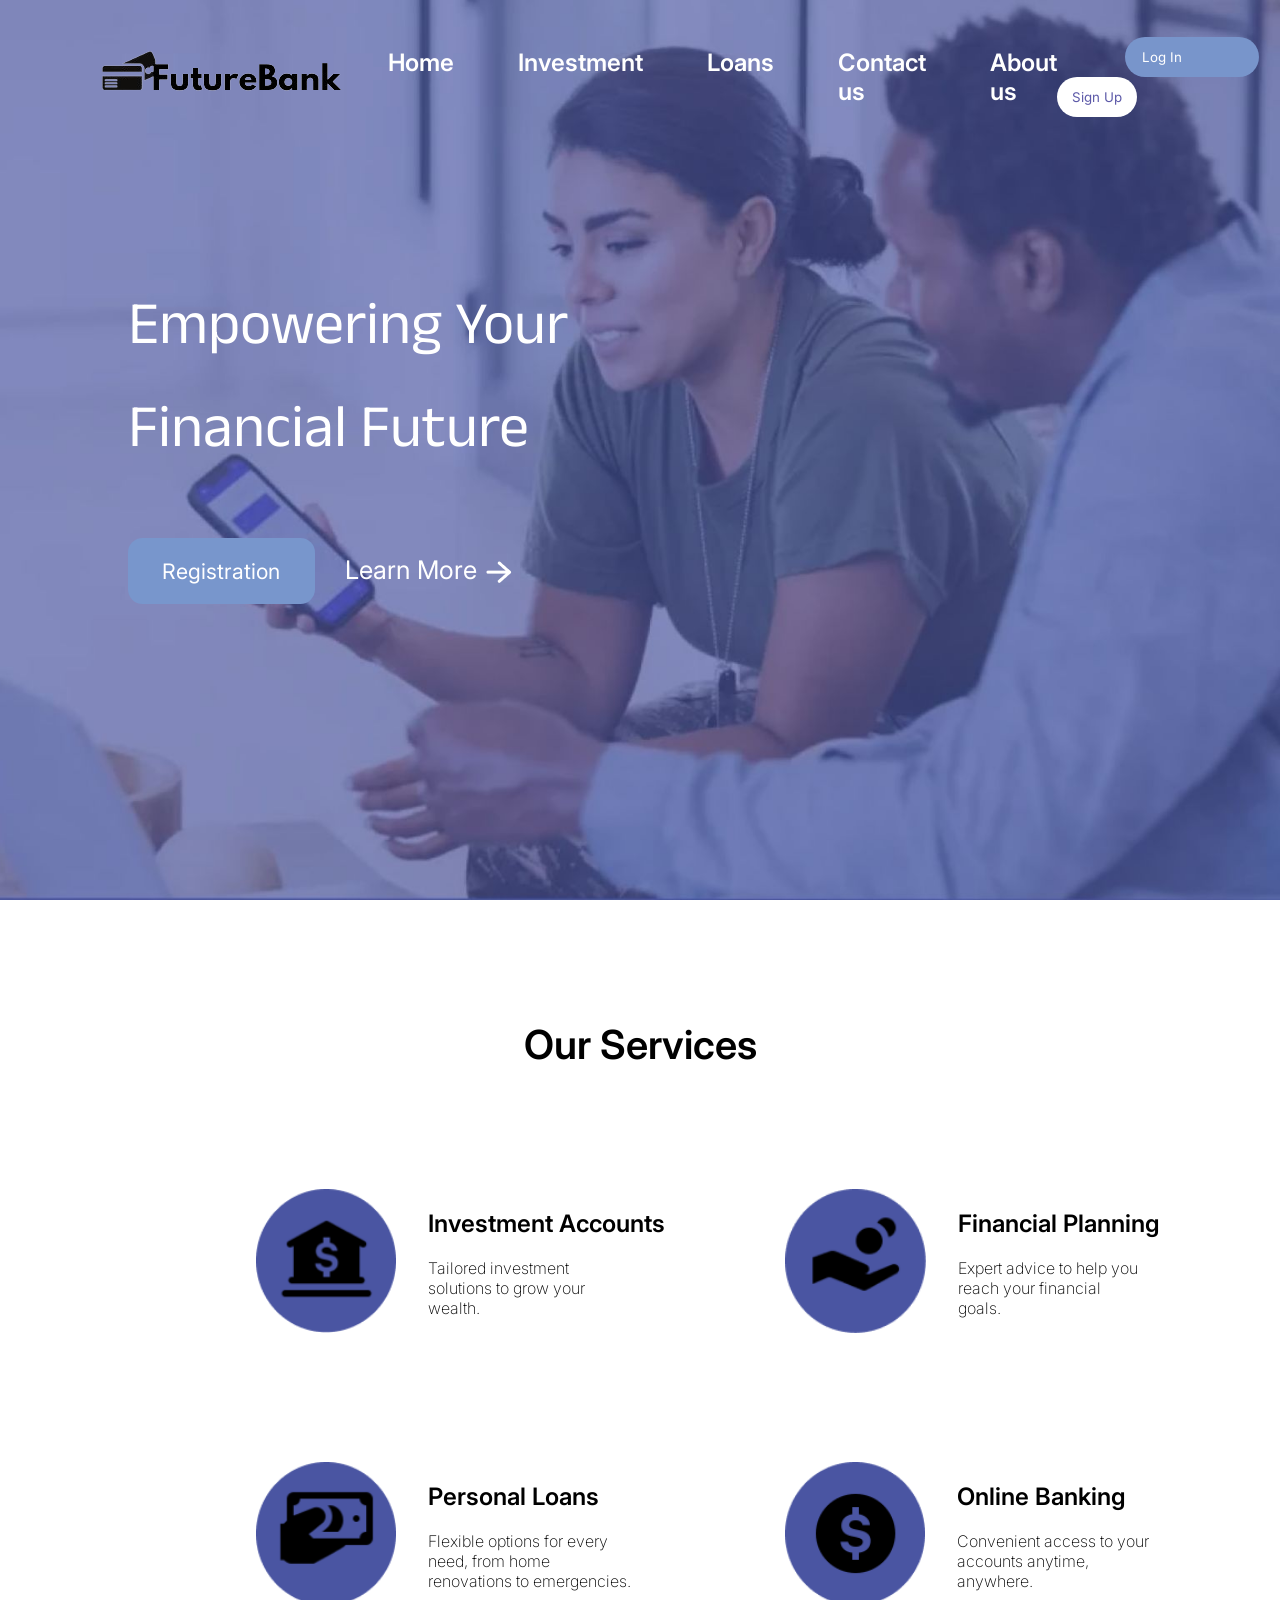
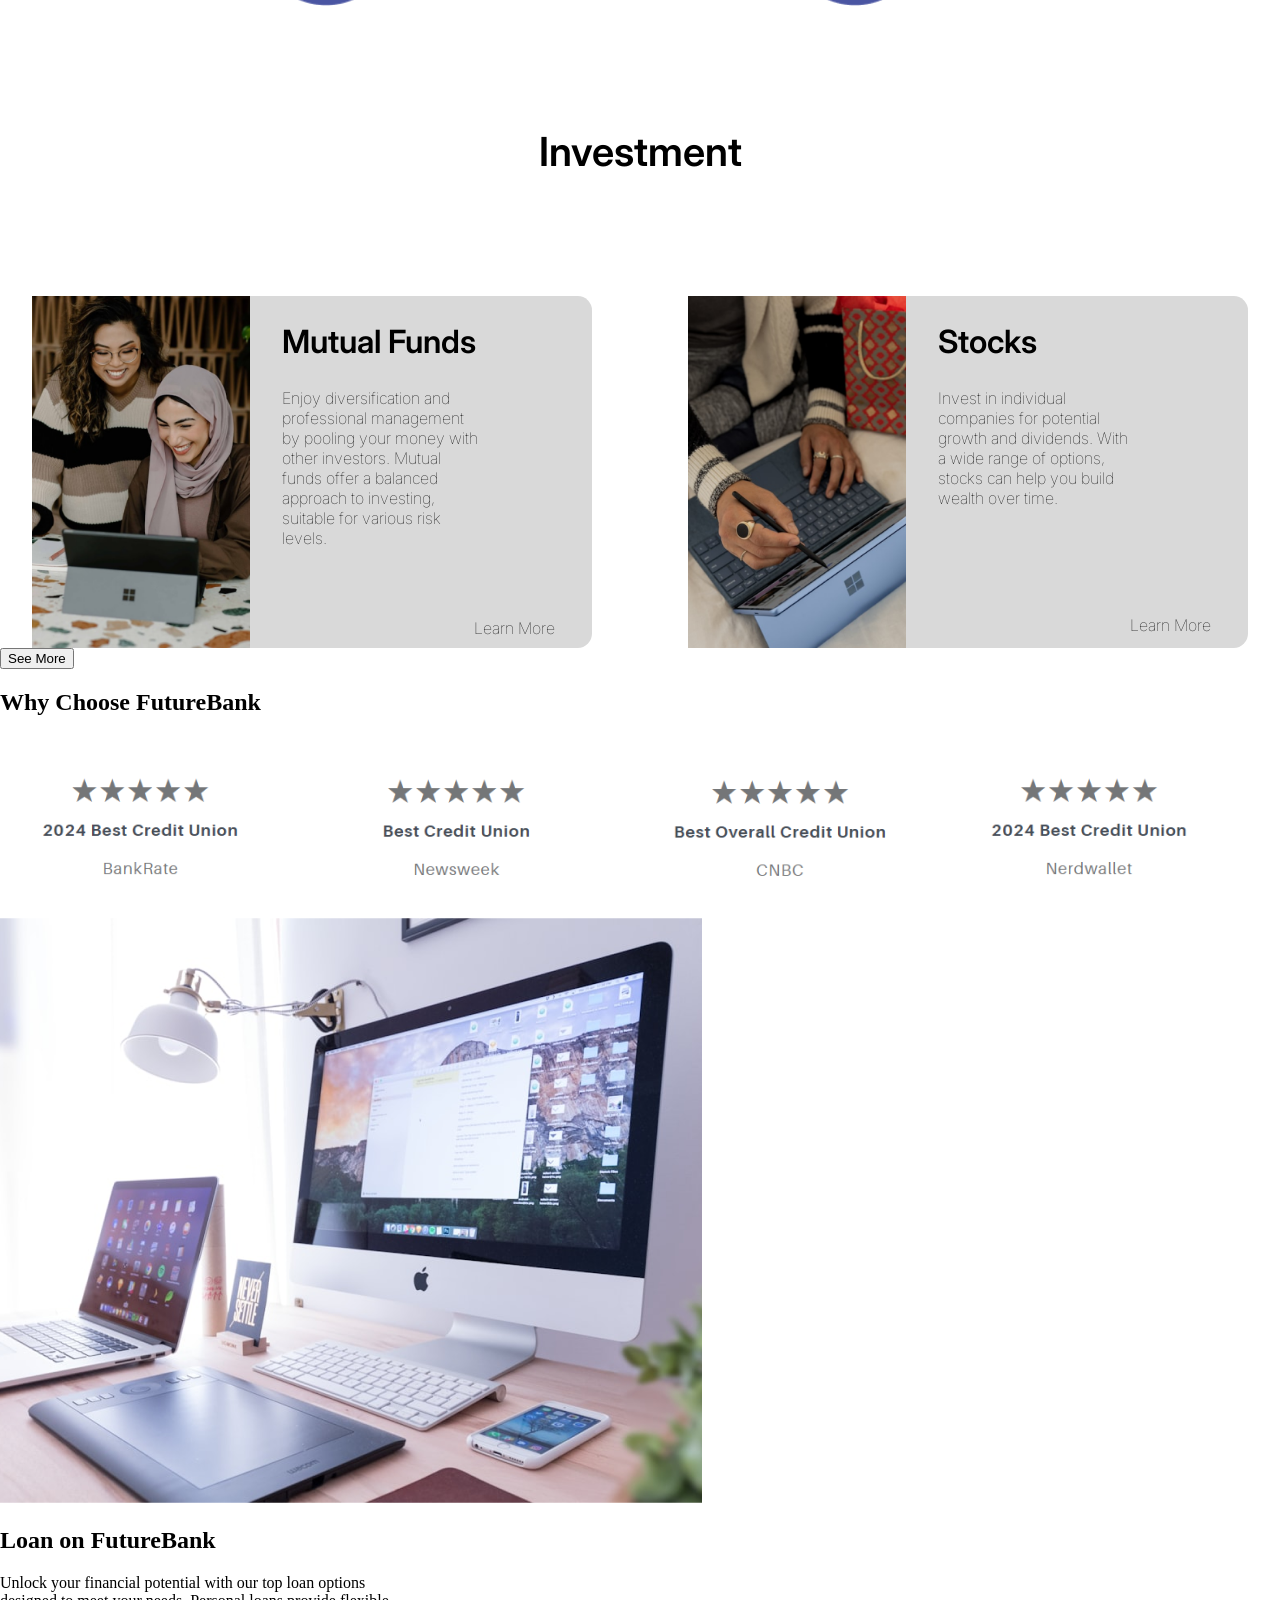
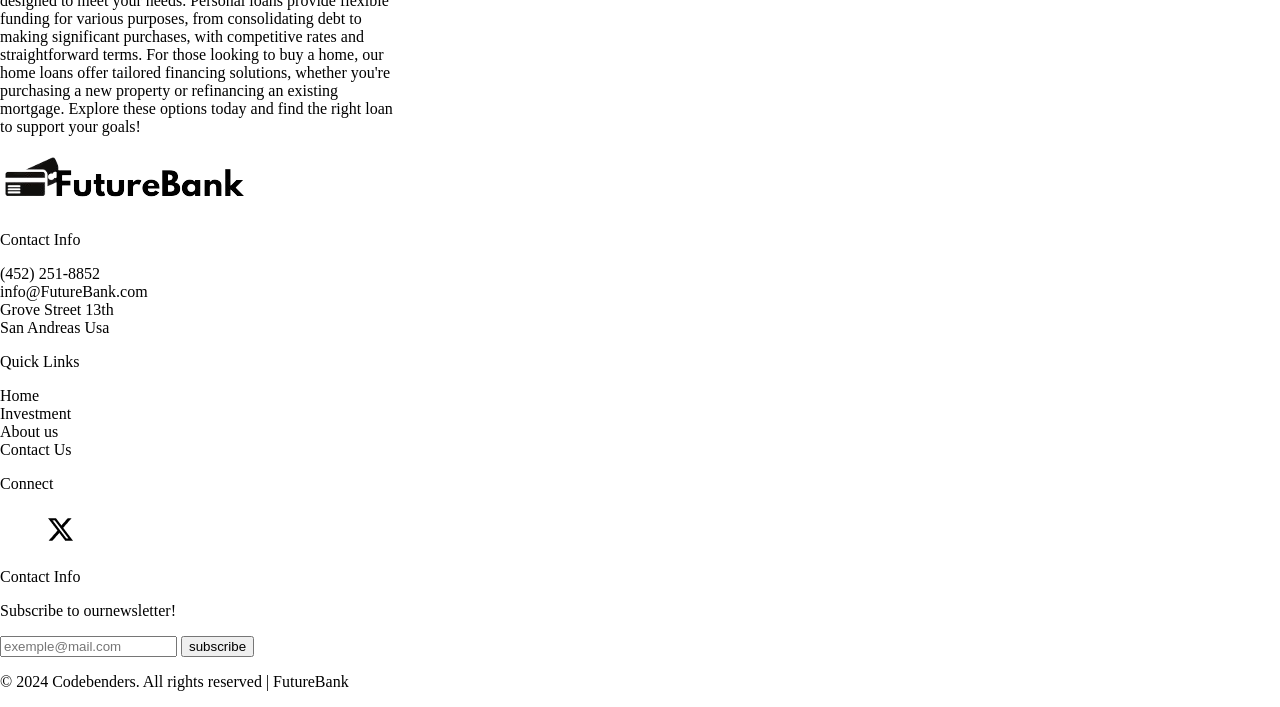
==== index.html @ a4a02dbc "upgradeContactus" ====
<!DOCTYPE html>
<html lang="en">
<head>
    <meta charset="UTF-8">
    <meta name="viewport" content="width=device-width, initial-scale=1.0">
    <!-- CSS UNIVERSAL -->
    <link rel="stylesheet" href="../css/style.css">
    <!-- CSS FOR THIS PAGE -->
    <link rel="stylesheet" href="../css/home.css">
    <title>FutureBank | Home</title>
</head>
<body>
    <div class="back">
    <header>
            <a href=""><img src="../HomeImg/logo1.png" alt="LOGO"></a>
        

            <ul>
                <li><a href="../index.html">Home</a></li>
                <li><a href="">Investment</a></li>
                <li><a href="">Loans</a></li>
                <li><a href="../html/contact.html">Contact us</a></li>
                <li><a href="">About us</a></li>
            </ul>
            <div class="logsign">
            <button><a href="../html/login.html">Log In</a></button>
            <button><a href="../html/registration.html">Sign Up</a></button>
            </div>

    </header>



    <section class="First-Home-elements">

        <h2>Empowering Your <br>Financial Future</h2>

        <div class="Home-inputs">
            <button><a href="../html/registration.html">Registration</a></button>
            <a href="">Learn More<img src="../HomeImg/Vector.png" alt="Flesh"></a>
        </div>

    </section>
    </div>

    <!-- ourservices -->

    <section class="ourservices">

        <h2>Our Services</h2>

        <div class="box-container">

            <!-- item1 -->

            <div class="box">
                <img src="../HomeImg/topservicesback1.png" alt="">
                <span>
                    <h2>Investment Accounts</h2>
                    <p>Tailored investment <br> solutions to grow your <br> wealth.</p>
            </div>

            
            <!-- item2 -->

            <div class="box">
                <img src="../HomeImg/topservicesback2.png" alt="">
                <span>
                    <h2>Financial Planning</h2>
                    <p>Expert advice to help you <br> reach your financial <br> goals.</p>
                </span>
            </div>

            
            <!-- item3 -->

            <div class="box">
                <img src="../HomeImg/topservicesback3.png" alt="">
                <span>
                    <h2>Personal Loans</h2>
                    <p>Flexible options for every <br> need, from home <br> renovations to emergencies.</p>
                </span>
            </div>

            
            <!-- item4 -->

            <div class="box">
                <img src="../HomeImg/topservicesback4.png" alt="">
                <span>
                <h2>Online Banking</h2>
                <p>Convenient access to your <br> accounts anytime, <br> anywhere.</p>
                </span>
            </div>

        </div>
    </section>

    <section class="investment-section">
        
        <h2>Investment</h2>

        <div class="inv-container">
        
            <!-- card1 -->

            <div class="inv">

                <img src="../HomeImg/inv1.png">
                
                <span>
                    <h2>Mutual Funds</h2>
                    <p>Enjoy diversification and <br>professional management <br>by pooling your money with <br>other investors. Mutual <br>funds offer a balanced <br>approach to investing, <br>suitable for various risk <br>levels.</p>
                    <a id="LearnMore1" href="#">Learn More</a>
                </span>
                
            </div>


            <!-- card2 -->
             
            <div class="inv">

                <img src="../HomeImg/inv2.png">
                
                <span>
                    <h2>Stocks</h2>
                    <p>Invest in individual <br>companies for potential <br> growth and dividends. With <br>a wide range of options, <br>stocks can help you build <br>wealth over time.</p>
                    <a id="LearnMore2" href="#">Learn More</a>
                </span>

            </div>


        </div>
        <input type="button" value="See More">
    </section>

    <section class="ChooseFutureBank">
        
        <h2>Why Choose FutureBank</h2>

        <div class="Chcontainer">

            <img src="/HomeImg/container.png" alt="Bankreviews">
        </div>

    </section>
    
    <!-- loanhome -->

    <section class="LoanHome">
        <div class="loadcontainer">
        <img src="../HomeImg/loanpage.png" alt="Computer">

        <div class="loanpagetext">
            <h2>Loan on FutureBank</h2>
            <p>Unlock your financial potential with our top loan options <br>designed to meet your needs. Personal loans provide flexible <br>funding for various purposes, from consolidating debt to <br>making significant purchases, with competitive rates and <br>straightforward terms. For those looking to buy a home, our <br>home loans offer tailored financing solutions, whether you're <br>purchasing a new property or refinancing an existing <br>mortgage. Explore these options today and find the right loan <br>to support your goals!</p>
        </div>

        </div>
    </section>






    <!-- footer -->

    <footer>
        <img src="../images/loanImages/logo.png" alt="" class="logo">
         <div class="containerfooter">
           <div class="celulle">
             <p class="grandTitreFooter">
               Contact Info
             </p>
             <p class="elementsFooter">
               (452) 251-8852<br>
               info@FutureBank.com<br>
               Grove Street 13th<br>
               San Andreas Usa<br>
             </p>
           </div>
     
           <div class="celulle">
             <p class="grandTitreFooter">
               Quick Links
             </p>
             <p class="elementsFooter">
               Home<br>
               Investment<br>
               About us<br>
              Contact Us<br>
             </p>
           </div>
     
           <div class="celulle">
             <p id="Connact" class="grandTitreFooter">
              Connect
             </p>
        
             <div class="imagelink">
               <img src="../HomeImg/linkedin.png" alt="linkedin">
               <img src="../HomeImg/x.png" alt="linkedin">
               <img src="../HomeImg/instagram.png" alt="linkedin">
               <img src="../HomeImg/facebook.png" alt="linkedin">
             </div>
           </div>
     
           <div class="celulle">
             <p class="grandTitreFooter">
               Contact Info
             </p>
             <p class="elementsFooter">
               Subscribe to ournewsletter!
             </p>
             <input class="inputFooter" type="email" placeholder="exemple@mail.com">
             <button class="button btefooter">subscribe</button>
           </div>

           
         </div>
         <p id="copyright">© 2024 Codebenders. All rights reserved | FutureBank</p>
       </footer>




</body>
</html>
---- css/style.css ----
/* Universal CSS Applied on all Pages... */

/* ------- DO NOT CHANGE!! -------- */




* {




}


body {

}
---- css/home.css ----
@import url('https://fonts.googleapis.com/css2?family=Inter:ital,opsz,wght@0,14..32,600;1,14..32,600&display=swap');
@import url('https://fonts.googleapis.com/css2?family=Anek+Devanagari&display=swap');


/* Home Page CSS */


/* header */
body{
    margin: 0;
}

header{
    display: flex;
    align-items: center;
    justify-content: space-between;
    padding: 2em 5em;
}
header ul {
    display: flex;
    gap: 4em;
}
header ul li a{
    text-decoration: none;
    font-family: "Inter", sans-serif;
    font-weight: 600;
    color: black;
    font-size: 1.5em;
    color: white;
}
header ul li{
    list-style-type: none;
}   
header > a{
    padding-left: .9em;
}

.logsign button{
    height: 3em;
    width: 5em;
    border-radius: 30em;
    border: none;
    outline: none;
    font-family: "inter" , sans-serif;
    font-weight: 400;
}

.logsign button a{
    text-decoration: none;
    color:white ;
}

.logsign button:last-child a{
    color: #5C59A8;
}

.logsign button:first-child{
    width: 10em;
    position: relative;
    left: 5.1em;
    padding-right: 5em;
    background-color: #7895CB;
    transition: ease .4s;
    color: white;
    cursor: pointer;
}
.logsign button:first-child:hover{
    background-color: #402E7A;
}
.logsign button:last-child{
    background-color: white;
    position: relative;
    width: 6em;
    color: #5C59A8;
    transition: ease .4s;
    cursor: pointer;
}
.logsign button:last-child:hover{
    background-color: #c0bfbf;
}


/* HomeSection */

.First-Home-elements{
    margin: 8em;
}
.First-Home-elements > h2 {
    font-family: "Anek Devanagari", sans-serif;
    font-optical-sizing: auto;
    font-weight: 400;
    font-size: 60px;
    color: white;
}
.Home-inputs{
    
}
.Home-inputs button{
    width: 14em;
    height: 5em;
    border-radius: 1.1em;
    margin-right: 2em;
    border: none;
    outline: none;
    background-color: #7896cc;
    color: white;
    transition: ease .4s;
}
.Home-inputs button:hover{
    background-color:#402E7A ;
}
.Home-inputs :last-child{
    text-decoration: none;
    color: white;
    font-family: "Inter", sans-serif;
    font-weight: 400;
    font-size: 1.6em;
    cursor: pointer;
}
.Home-inputs button p {
    position: relative;
    bottom : .1em;
    font-family: "Inter", sans-serif;
    font-weight: 400;
}
.Home-inputs :last-child img{
    position: relative;
    left: .2em;
    top: .1em;
}
.back{
    background-image: url(/HomeImg/background2.jpg);
    background-position: center;
    background-size: cover;
    background-repeat: no-repeat;
    height: 100vh;
    width: 100%;
}



/* ourservices */




.ourservices > h2{
    text-align: center;
    margin: 3em 0;
    font-family: "Inter", sans-serif;
    font-weight: 600;
    font-size: 2.5em;
}

.box{
    display: flex;
    gap: 2em;
}
.box :last-child h2{
    font-family: "Inter", sans-serif;
    font-weight: 600;
}
.box :last-child p{
    font-family: "Inter", sans-serif;
    font-weight: 200;
}

.box img{
    height: 9em;
    width: auto;
}

.box-container{
    margin: 0 0 0 16em;
    display: grid;
    grid-template-columns: auto auto;
    row-gap: 8em;
}


/* investment Styles */



.investment-section > h2{
    text-align: center;
    margin: 3em 0;
    font-family: "Inter", sans-serif;
    font-weight: 600;
    font-size: 2.5em;
}
.inv-container{
    display: grid;
    grid-template-columns:  auto auto;
    justify-content: center;
    gap: 6em;
}
.inv-container img{
    height: 22em;
}
.inv{
    height: 22em;
    background-color: #D9D9D9;
    width: 35em;
    display: flex;
    gap: 2em;
    border-radius: .9em;
}
.inv span h2{
    font-family: "Inter", sans-serif;
    font-weight: 600;
    font-size: 2em;
}
.inv span p {
    font-family: "Inter", sans-serif;
    font-weight: 25;
}

#LearnMore1{
    font-family: "Inter", sans-serif;
    font-weight: 25;
    position: relative;
    left: 12em;
    top: 3.4em;
    color: black;
    text-decoration: none;
}
#LearnMore1:hover{
    text-decoration:underline;
}
#LearnMore2{
    font-family: "Inter", sans-serif;
    font-weight: 25;
    position: relative;
    left: 12em;
    top: 5.7em;
    color: black;
    text-decoration: none;
}
#LearnMore2:hover{
    text-decoration:underline;
}















































/* 
@media (max-width: 600px) {
    .back {
        width: 250%;
    }
    
    .box-container{
        display: grid;
        grid-template-columns: auto;
    }

    .box img{
        padding: ;
        width: 12em;
        height: 12em;
    }
    .ourservices > h2{
        padding-left: 10em;
        font-weight: 800;
        
    }
    .box span h2{
        font-size: xxx-large;
    }
    .box span p{
        font-size: xx-large;
    }

} */

/* @media (max-width: 768px) { 
    header {
        background-color: #fff; 
        box-shadow: none; 
    }

    .navbar {
        display: none; 
    }

    .navbar.open {
        display: block; 
        position: absolute; 
        top: 60px; 
        left: 0;
        width: 100%;
        background-color: #fff; 
    }

    #menu-icon {
        font-size: 30px; 
        cursor: pointer; 
    }

    header.sticky {
        position: fixed;
        top: 0;
        width: 100%;
        z-index: 1000; 
    }
} */
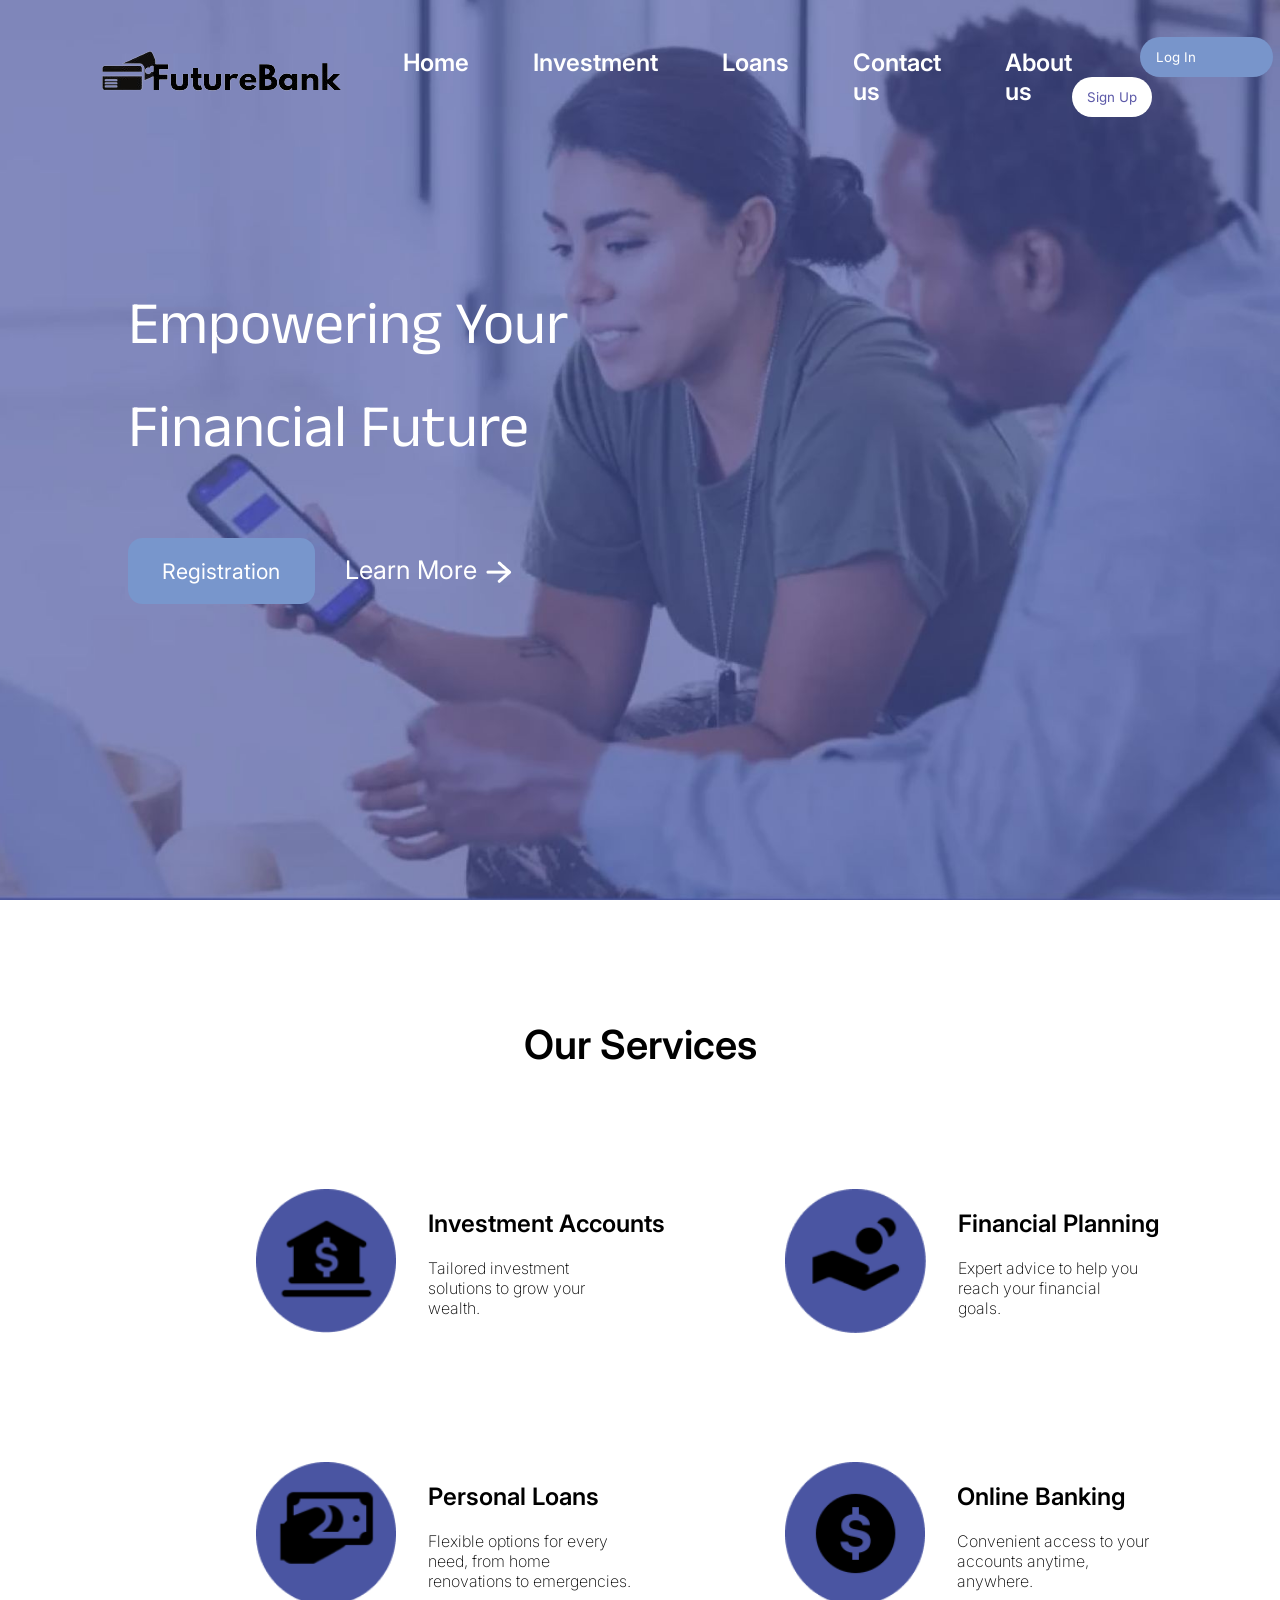
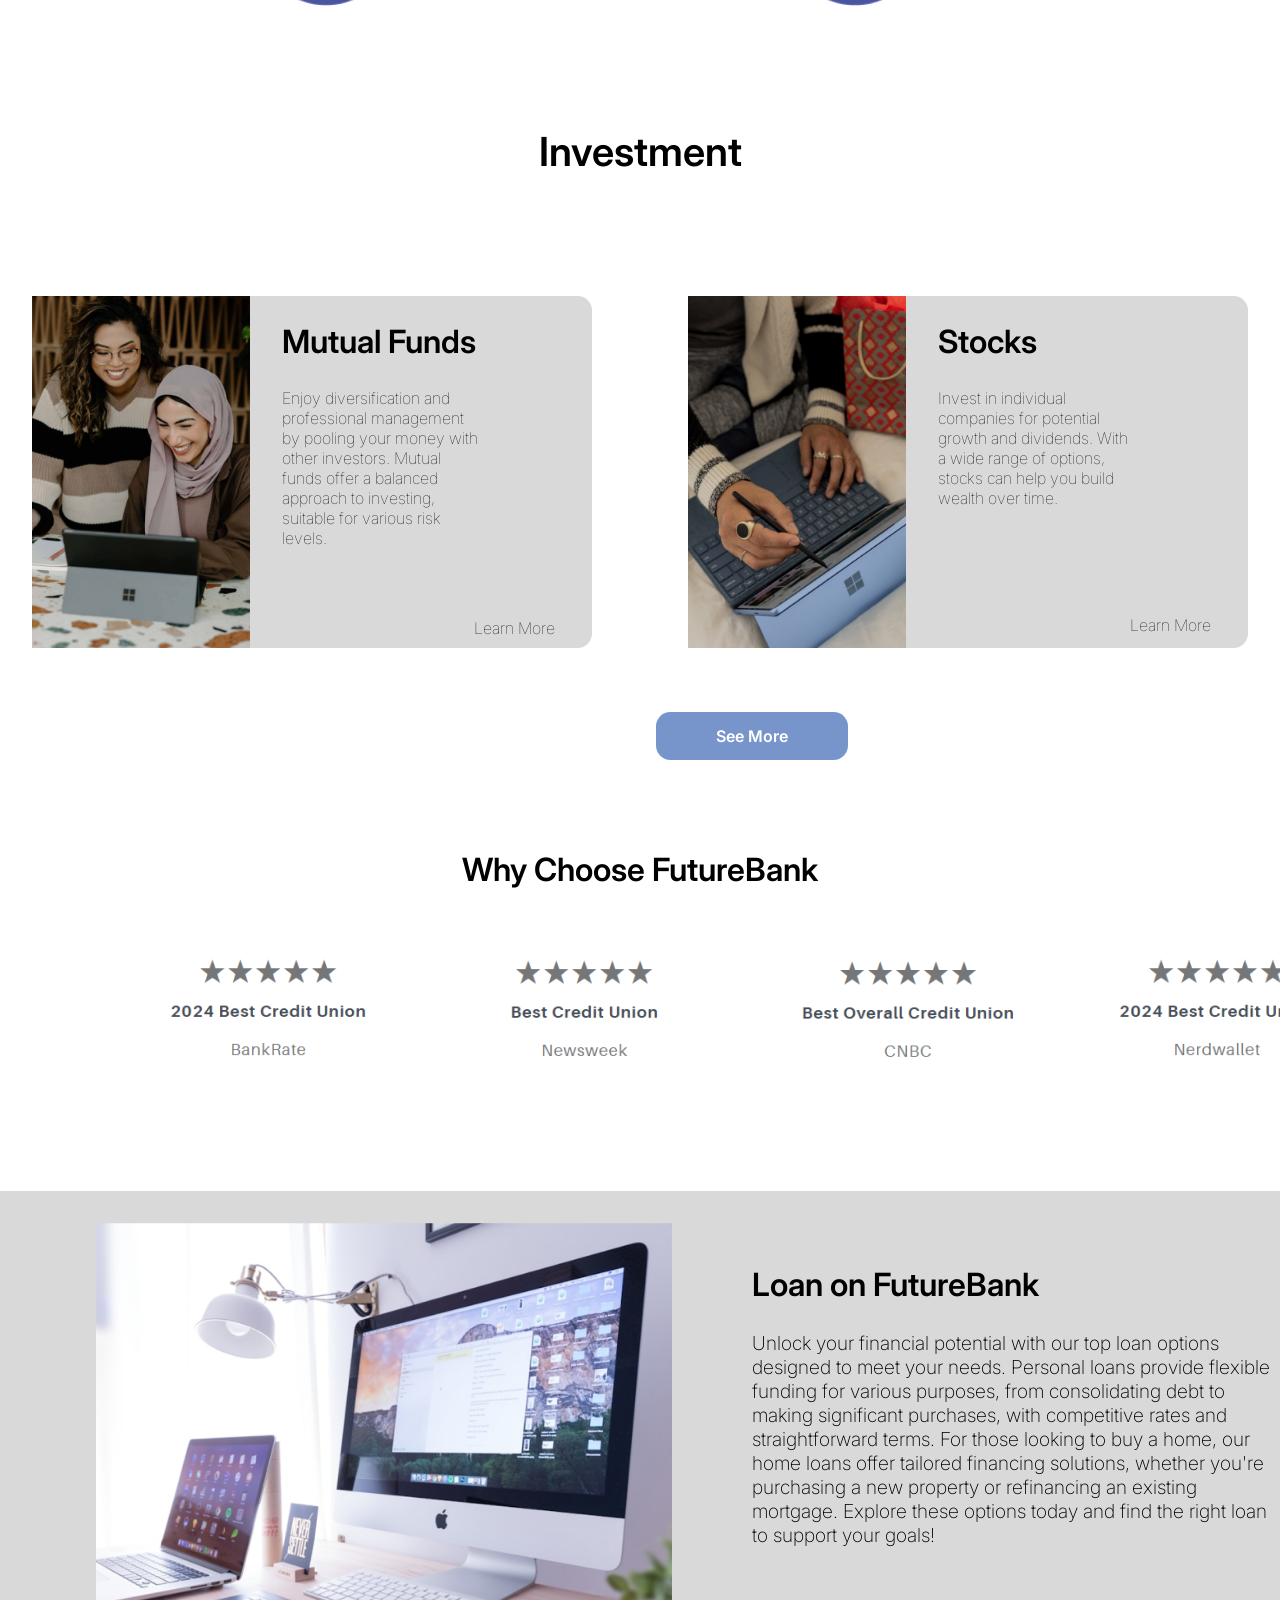
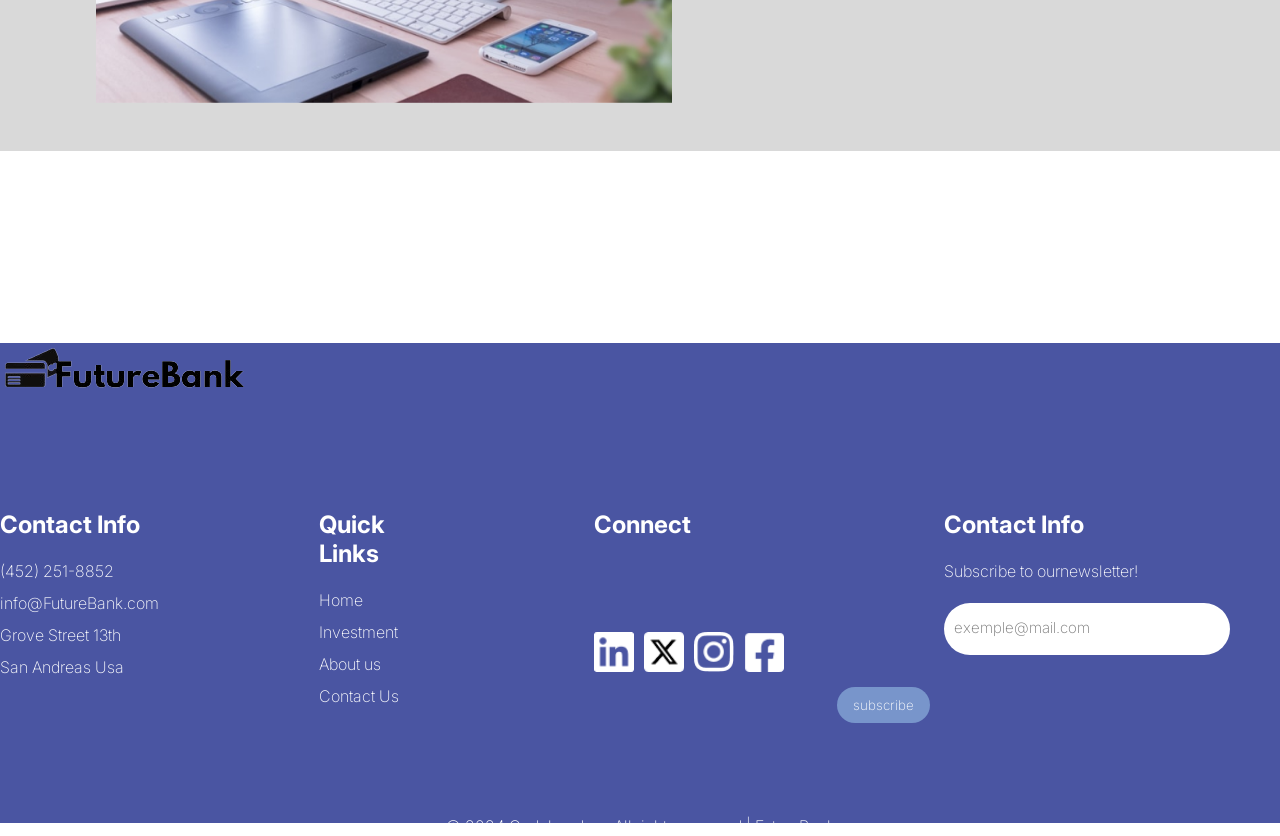
==== commit f816ad09: "AddBurgerMenuForMobileViewPort" ====
--- a/index.html
+++ b/index.html
@@ -1,6 +1,7 @@
 <!DOCTYPE html>
 <html lang="en">
 <head>
+    <link rel="stylesheet" href="https://cdnjs.cloudflare.com/ajax/libs/font-awesome/4.7.0/css/font-awesome.min.css">
     <meta charset="UTF-8">
     <meta name="viewport" content="width=device-width, initial-scale=1.0">
     <!-- CSS UNIVERSAL -->
@@ -11,12 +12,39 @@
 </head>
 <body>
     <div class="back">
+
+      <div class="elementmobile">
+        <img class="logomobile" src="../images/loanImages/logomobile.png" alt="">
+        <div id="mySidenav" class="sidenav">
+          <a id="closeBtn" href="#" class="close">×</a>
+          <ul>
+            <li><a style="margin-top: 60px;" href="">Home</a></li>
+            <li><a href="">Investment</a></li>
+            <li><a href="">Loaning</a></li>
+            <li><a href="">Contact us</a></li>
+            <li><a href="">About us</a></li>
+            <li><a href="">Log in</a></li>
+            <li><a href="">Sign Up</a></li>
+          </ul>
+        </div>
+    
+        <a href="#" id="openBtn">
+          <span class="burger-icon">
+            <span></span>
+            <span></span>
+            <span></span>
+          </span>
+        </a>
+      </div>
+    
     <header>
             <a href=""><img src="../HomeImg/logo1.png" alt="LOGO"></a>
-        
+            <a href=""><img id="mobilelogo" src="../HomeImg/FutureBank-mobile.png" alt=""></a>
+
+            
 
             <ul>
-                <li><a href="../index.html">Home</a></li>
+                <li><a href="">Home</a></li>
                 <li><a href="">Investment</a></li>
                 <li><a href="">Loans</a></li>
                 <li><a href="../html/contact.html">Contact us</a></li>
@@ -34,7 +62,7 @@
     <section class="First-Home-elements">
 
         <h2>Empowering Your <br>Financial Future</h2>
-
+        <h2 id="hometext">Empowering <br>Your Financial <br> Future</h2>
         <div class="Home-inputs">
             <button><a href="../html/registration.html">Registration</a></button>
             <a href="">Learn More<img src="../HomeImg/Vector.png" alt="Flesh"></a>
@@ -226,6 +254,26 @@
 
 
 
+       <script>
+        var sidenav = document.getElementById("mySidenav");
+    var openBtn = document.getElementById("openBtn");
+    var closeBtn = document.getElementById("closeBtn");
+    
+    openBtn.onclick = openNav;
+    closeBtn.onclick = closeNav;
+    
+    
+    function openNav() {
+      sidenav.classList.add("active");
+    }
+    
+    
+    function closeNav() {
+      sidenav.classList.remove("active");
+    }
+    
+        </script>
+
 
 </body>
 </html>
--- a/css/home.css
+++ b/css/home.css
@@ -13,7 +13,6 @@
 header{
     display: flex;
     align-items: center;
-    justify-content: space-between;
     padding: 2em 5em;
 }
 header ul {
@@ -78,6 +77,92 @@
 .logsign button:last-child:hover{
     background-color: #c0bfbf;
 }
+
+#menuToggle {
+   
+    z-index: 1;
+    -webkit-user-select: none;
+    user-select: none;
+  }
+  #menuToggle a
+  {
+    text-decoration: none;
+    color: #232323;
+    
+    transition: color 0.3s ease;
+  }
+  
+  
+  #menuToggle span:first-child {
+    transform-origin: 0% 0%;
+  }
+  
+  #menuToggle span:nth-last-child(2) {
+    transform-origin: 0% 100%;
+  }
+  
+  #menuToggle input {
+    position: absolute;
+    cursor: pointer;
+    opacity: 0;
+    width: 40px;
+  
+    z-index: 2; /* in order to place the checkbox over the hamburguer */
+    -webkit-touch-callout: none;
+  }
+  
+  #menuToggle span {
+    display: block; /* to ensure that each span element occupies its own line. */
+    width: 33px;
+    height: 4px;
+    margin-bottom: 5px; /* create some spacing between the span elements. */
+    position: relative; /* allow for positioning changes in relation to the parent div.*/
+    background: #cdcdcd;
+    border-radius: 3px;
+    z-index: 1; /* ensure that the span element is under the checkbox */
+    transition: transform 0.5s cubic-bezier(0.77, 0.2, 0.05, 1),
+      background 0.5s cubic-bezier(0.77, 0.2, 0.05, 1), opacity 0.55s ease;
+    transform-origin: 4px 0px; /* set to 4px 0px to specify the center of rotation for the transform property above. */
+  }
+  
+  #menuToggle input:checked ~ span {
+    opacity: 1;
+    transform: rotate(45deg) translate(-2px, -1px);
+    background: #232323;
+  }
+  
+  #menuToggle input:checked ~ span:nth-last-child(3) {
+    opacity: 0;
+    transform: rotate(0deg) scale(0.2, 0.2);
+  }
+  
+  #menuToggle input:checked ~ span:nth-last-child(2) {
+    transform: rotate(-45deg) translate(0, -1px);
+  }
+  #menu {
+    position: absolute;
+    left: -300px;
+    top: 80px;
+    width: 200px;
+    margin: -100px 0 0 -50px;
+    padding: 50px;
+    padding-top: 125px;
+    background: pink;
+    list-style-type: none;
+    -webkit-font-smoothing: antialiased;
+  
+    transition: left 0.5s;
+    
+  }
+  
+  #menu li {
+    padding: 10px 0;
+    font-size: 22px;
+  }
+  #menuToggle input:checked ~ ul {
+    left: 40px;
+  }
+  
 
 
 /* HomeSection */
@@ -216,6 +301,15 @@
     font-weight: 25;
 }
 
+#hometext{
+    font-family: "Anek Devanagari", sans-serif;
+    font-optical-sizing: auto;
+    font-weight: 400;
+    font-size: 60px;
+    color: white;
+    display: none;
+}
+
 #LearnMore1{
     font-family: "Inter", sans-serif;
     font-weight: 25;
@@ -241,15 +335,305 @@
     text-decoration:underline;
 }
 
-
-
-
-
-
-
-
-
-
+.investment-section input{
+    margin: 4em 41em;
+    width: 12em;
+    height: 3em;
+    border-radius: .9em;
+    border: none;
+    background-color: #7895CB;
+    color: white;
+    cursor: pointer;
+    transition-duration: .4s;
+}
+.investment-section input[value]{
+    font-family: "Inter", sans-serif;
+    font-weight: 600;
+    font-size: 1em;
+}
+.investment-section input:hover{
+    background-color: #402E7A;
+}
+
+
+/* WhychooseFutureBank */
+
+.Chcontainer{
+    display: grid;
+    grid-template-columns: repeat(4,auto);
+    margin-left: 2em;
+}
+
+.ChooseFutureBank h2{
+    font-family: "Inter", sans-serif;
+    font-weight: 600;
+    font-size: 2em;
+    text-align: center;
+}
+.Chcontainer img{
+    margin: 0 0 6em 6em;
+}
+
+
+/* loadsection */
+
+.loadcontainer{
+    display: flex;
+    padding-left: 6em;
+    background-color: #D9D9D9;
+    gap: 5em;
+    height: 35em;
+}
+.loadcontainer img{
+    height: 30em;
+    margin-top: 2em;
+}
+
+.loanpagetext{
+    padding-top: 3em;
+}
+.loadcontainer h2{
+    font-family: "Inter", sans-serif;
+    font-weight: 600;
+    font-size: 2em;
+}
+.loadcontainer p{
+    font-family: "Inter", sans-serif;
+    font-weight: 200;
+    font-size: 1.2em;
+}
+
+
+
+/* footer */
+
+footer{
+    margin-top: 12em;
+    height: 30rem;
+    background-color: #4A55A2;
+}
+/* .logo{
+    margin-left: 2rem;
+    margin-top: 2rem;
+} */
+
+#mobilelogo{
+    display: none;
+}
+.containerfooter{
+    margin-top: 5rem;
+    display: flex;
+    gap :10rem;
+    justify-content: center;
+    color: white; 
+}
+.grandTitreFooter{
+    font-family: "Inter", sans-serif;
+    font-weight: 600;
+    font-size: x-large;
+    font-weight: bold;
+    margin-bottom: 1rem;
+}
+#Connact{
+    margin-bottom: 3.9em;
+}
+.elementsFooter{
+    font-family: "Inter", sans-serif;
+    font-weight: 200;
+    line-height: 2em;
+}
+
+#socials{
+    text-align: center;
+}
+.imagelink{
+    display: flex;
+    gap:10px
+}
+
+.imagelink img{
+    width: 40px;
+}
+.inputFooter{
+        background-color: white;
+        border-radius: 44px;
+        border: none;
+        height: 2rem;
+        padding: 10px;
+        outline: none;
+}
+.inputFooter{
+    width: 20em;
+}
+.btefooter{
+        background-color: #7895CB;
+         border-radius: 44px;
+         border: none;
+         padding: 10px 16px;
+         color: white; 
+         margin-top: 2rem;
+         cursor: pointer;
+        transition-duration: .4s;
+        position: relative;
+        right: 8em;
+}
+
+.button:hover{
+    background-color:#402E7A ;
+}
+
+.btefooter{
+    font-family: "Inter", sans-serif;
+    font-weight: 200;
+}
+
+.inputFooter::placeholder{
+    font-size: 15px;
+    font-family: "Inter", sans-serif;
+    font-weight: 200;
+}
+
+#copyright{
+    font-family: "Inter", sans-serif;
+    font-weight: 200;
+    text-align: center;
+    margin-top: 5.5em;
+    color: white;
+}
+
+
+/* burgernav */
+
+.logomobile{
+    display: none;
+}
+
+.sidenav {
+    height: 100%;
+    width: 50%;
+    position: fixed;
+    z-index: 1;
+    top: 0;
+    left: -50%;
+    background-color:#7895CB;
+    padding-top: 60px;
+    transition: left 0.5s ease;
+  }
+
+ 
+  .sidenav a {
+    font-family: "Inter", sans-serif;
+    font-weight: 200;
+    padding: 8px 8px 8px 32px;
+    text-decoration: none;
+    font-size: 100px;
+    color:white;
+    display: block;
+    transition: 0.3s;
+    margin-bottom: 1.01em;
+  }
+
+  .sidenav a:hover {
+    color: #111;
+  }
+
+  .sidenav ul {
+    list-style-type: none;
+    padding: 0;
+    margin: 0;
+  }
+
+  /* Active class */
+  .sidenav.active {
+    left: 0;
+  }
+
+  /* Close btn */
+  .sidenav .close {
+    position: absolute;
+    top: 0;
+    right: 25px;
+    font-size: 100px;
+  }
+
+  /* Icône burger */
+  .burger-icon span {
+    display: none;
+    width: 80px;
+    height: 15px;
+    background-color: white;
+    margin: 6px 0;
+  }
+  .burger-icon{
+    
+    
+  }
+
+  
+ 
+
+
+     /* mobile : 767 */
+
+@media (max-width: 768px) {
+    
+    .back{
+        width: 400%;
+        height: 140rem;
+    }
+
+    #mobilelogo{
+        display: inline;
+        width: 20em;
+        margin-top: 2em;
+    }
+    header > a img{
+        display: none;
+    }
+    header ul li a{
+        display: none;
+    }
+    .logsign{
+        display: none;
+    }
+    .First-Home-elements > h2{
+        display: none;
+    }
+    #hometext{
+        display: inline;
+        font-size: 10rem;
+    }
+    .Home-inputs button{
+        width: 30rem;
+        height: 7rem;
+        margin-top: 6em;
+        font-size: 25px;
+    }
+    .Home-inputs:last-child {
+        font-size: 25px;
+    }
+    .Home-inputs:last-child img{
+        width: 45px;
+    }
+    .elementmobile{
+        display: flex;
+        justify-content: space-between;
+    }
+
+    .burger-icon span{
+        display: block;
+    }
+    
+    
+
+
+}
+@media (width : 768){
+    .First-Home-elements h2{
+        
+    }
+    
+}
 
 
 
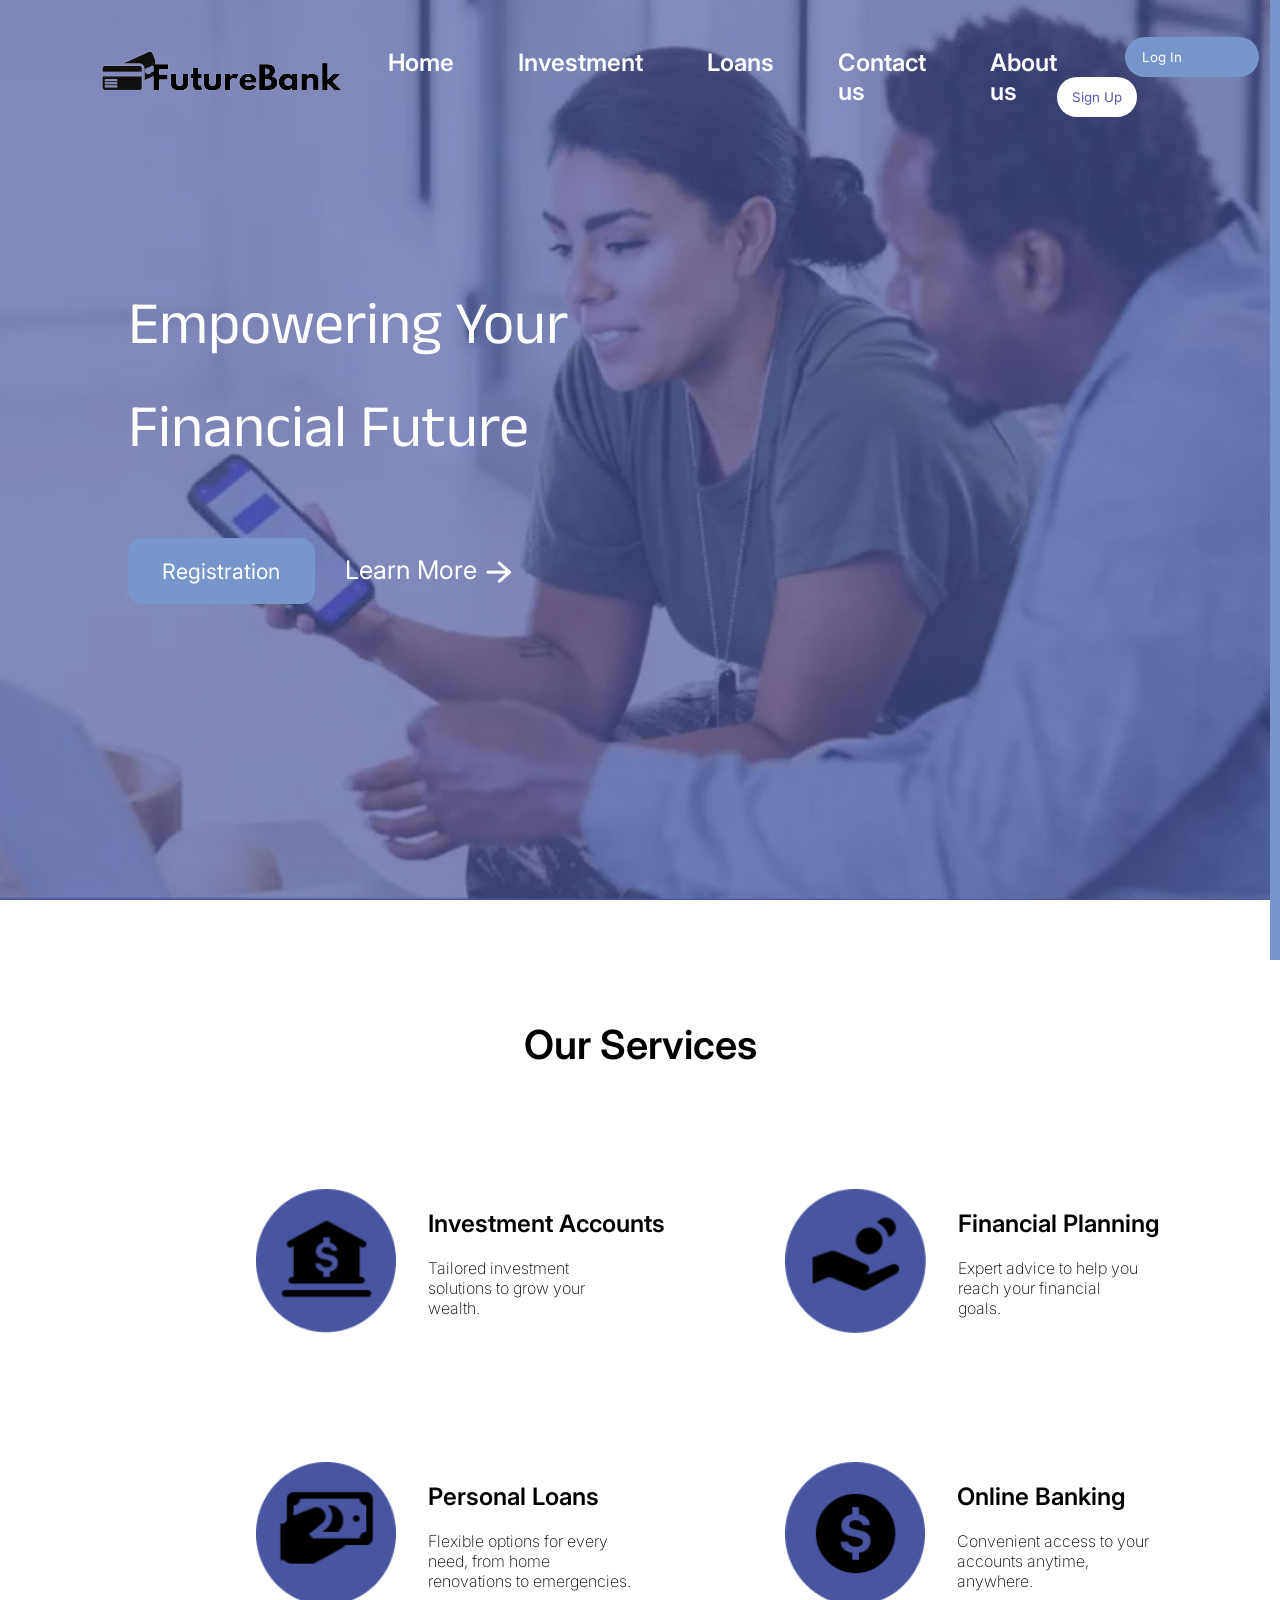
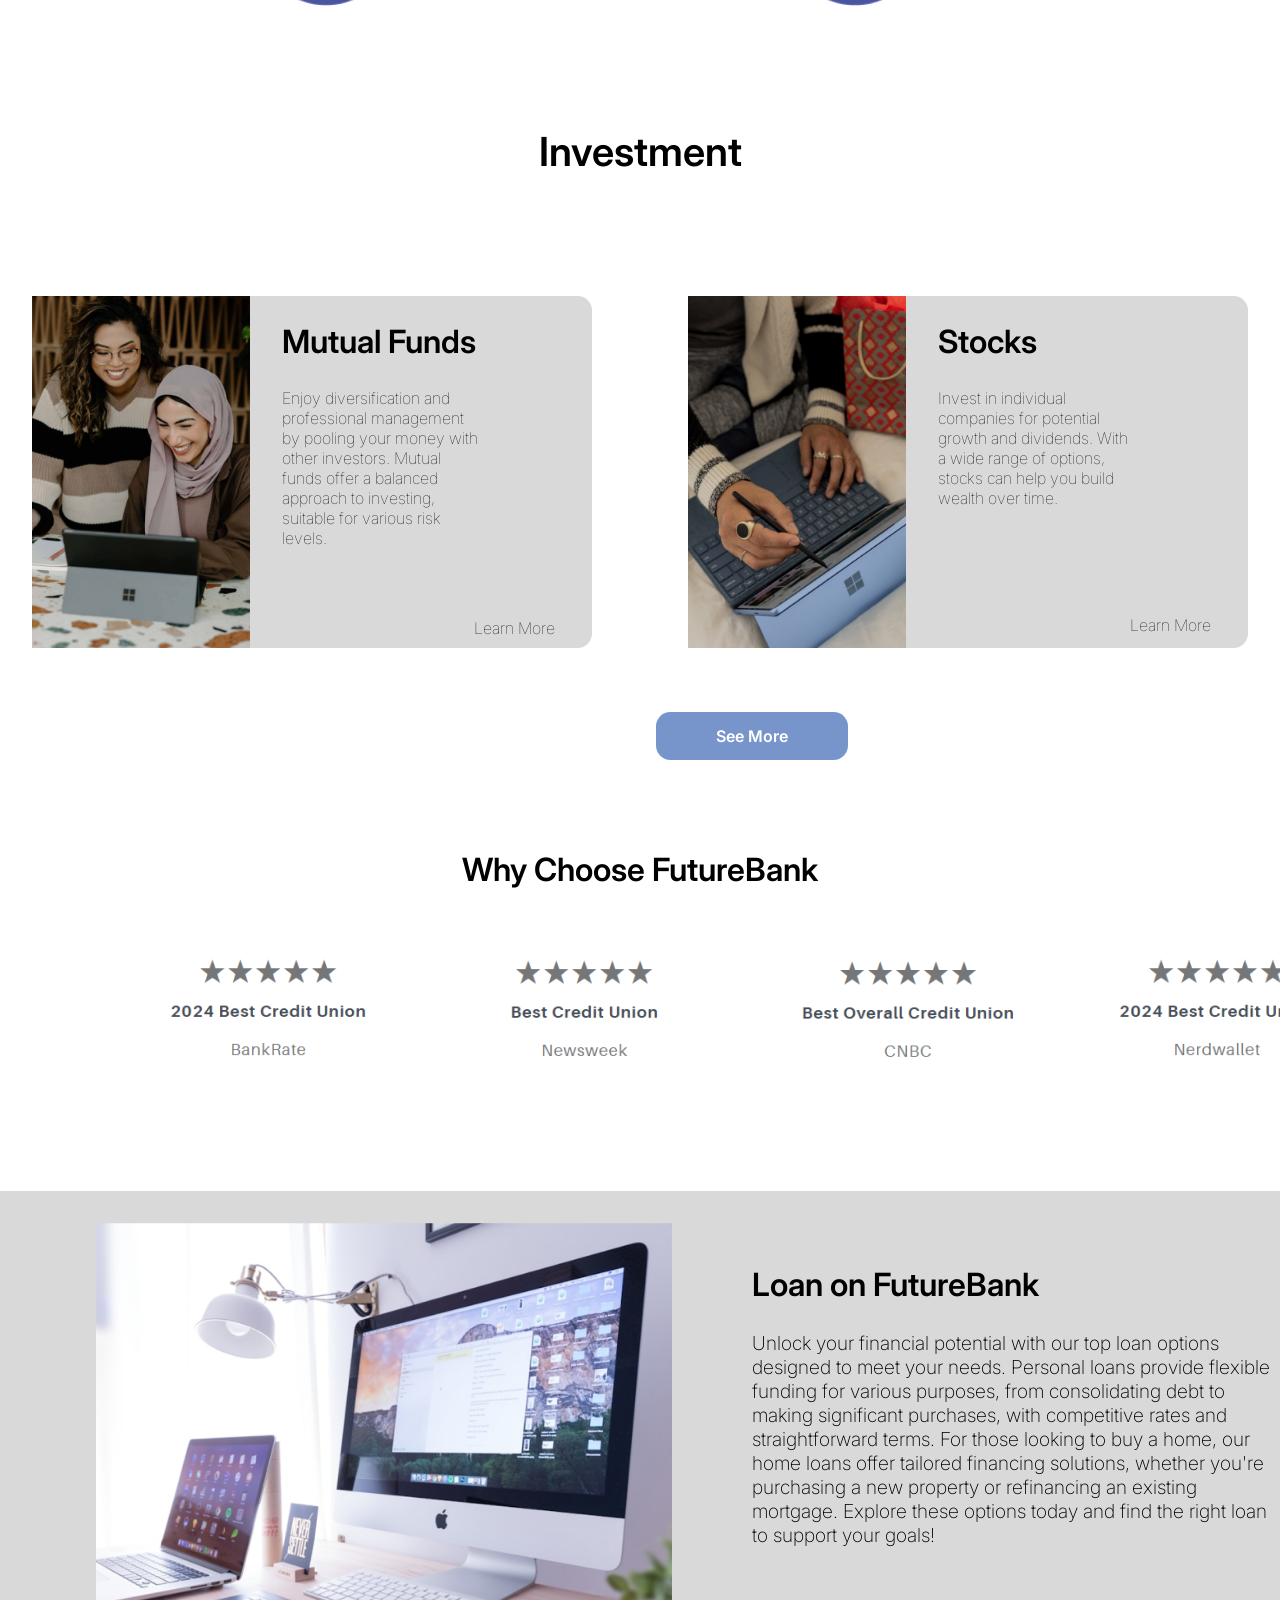
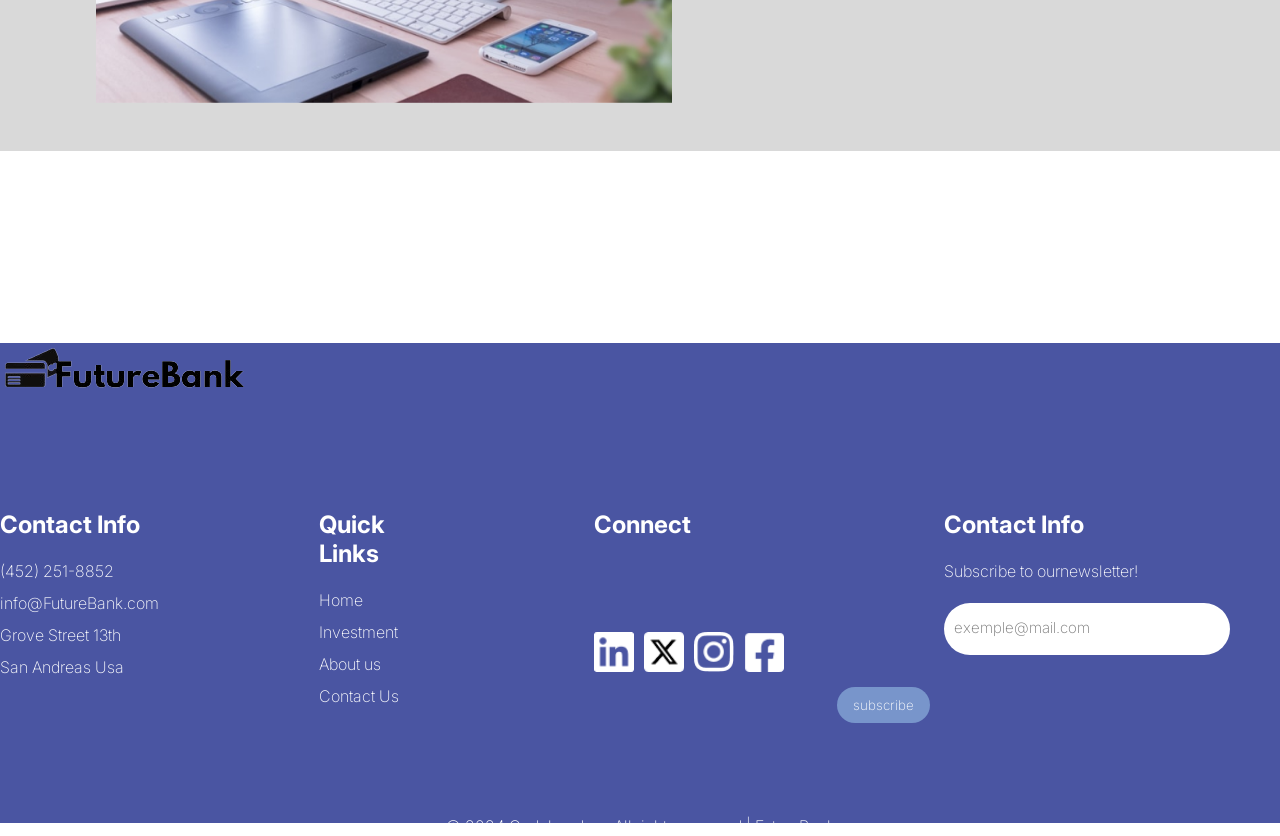
==== commit 6aa24c5c: "updatemedia" ====
--- a/index.html
+++ b/index.html
@@ -14,7 +14,9 @@
     <div class="back">
 
       <div class="elementmobile">
-        <img class="logomobile" src="../images/loanImages/logomobile.png" alt="">
+        
+        
+        <a href=""><img  id="mobilelogo" src="/HomeImg/FutureBank-mobile.png" alt=""></a>
         <div id="mySidenav" class="sidenav">
           <a id="closeBtn" href="#" class="close">×</a>
           <ul>
@@ -39,7 +41,6 @@
     
     <header>
             <a href=""><img src="../HomeImg/logo1.png" alt="LOGO"></a>
-            <a href=""><img id="mobilelogo" src="../HomeImg/FutureBank-mobile.png" alt=""></a>
 
             
 
@@ -179,7 +180,7 @@
 
     <section class="LoanHome">
         <div class="loadcontainer">
-        <img src="../HomeImg/loanpage.png" alt="Computer">
+        <img src="/HomeImg/loanpage.png" alt="Computer">
 
         <div class="loanpagetext">
             <h2>Loan on FutureBank</h2>
--- a/css/home.css
+++ b/css/home.css
@@ -107,22 +107,22 @@
     opacity: 0;
     width: 40px;
   
-    z-index: 2; /* in order to place the checkbox over the hamburguer */
+    z-index: 2; 
     -webkit-touch-callout: none;
   }
   
   #menuToggle span {
-    display: block; /* to ensure that each span element occupies its own line. */
+    display: block; 
     width: 33px;
     height: 4px;
-    margin-bottom: 5px; /* create some spacing between the span elements. */
-    position: relative; /* allow for positioning changes in relation to the parent div.*/
+    margin-bottom: 5px; 
+    position: relative; 
     background: #cdcdcd;
     border-radius: 3px;
-    z-index: 1; /* ensure that the span element is under the checkbox */
-    transition: transform 0.5s cubic-bezier(0.77, 0.2, 0.05, 1),
+    z-index: 1; 
+    transition: 
       background 0.5s cubic-bezier(0.77, 0.2, 0.05, 1), opacity 0.55s ease;
-    transform-origin: 4px 0px; /* set to 4px 0px to specify the center of rotation for the transform property above. */
+    transform-origin: 4px 0px;
   }
   
   #menuToggle input:checked ~ span {
@@ -177,9 +177,7 @@
     font-size: 60px;
     color: white;
 }
-.Home-inputs{
-    
-}
+
 .Home-inputs button{
     width: 14em;
     height: 5em;
@@ -510,14 +508,14 @@
 
 .sidenav {
     height: 100%;
-    width: 50%;
+    width: 650px;
     position: fixed;
     z-index: 1;
     top: 0;
-    left: -50%;
+    right: -50%;
     background-color:#7895CB;
     padding-top: 60px;
-    transition: left 0.5s ease;
+    transition: right 0.5s ease;
   }
 
  
@@ -545,7 +543,7 @@
 
   /* Active class */
   .sidenav.active {
-    left: 0;
+    right: 0;
   }
 
   /* Close btn */
@@ -564,13 +562,12 @@
     background-color: white;
     margin: 6px 0;
   }
-  .burger-icon{
-    
-    
-  }
-
-  
  
+
+
+
+
+
 
 
      /* mobile : 767 */
@@ -579,14 +576,15 @@
     
     .back{
         width: 400%;
-        height: 140rem;
+        height: 190rem;
     }
 
     #mobilelogo{
         display: inline;
-        width: 20em;
+        width: 30em;
         margin-top: 2em;
     }
+    
     header > a img{
         display: none;
     }
@@ -601,39 +599,71 @@
     }
     #hometext{
         display: inline;
-        font-size: 10rem;
+        font-size: 15rem;
     }
     .Home-inputs button{
-        width: 30rem;
-        height: 7rem;
+        width: 45rem;
+        height: 11rem;
         margin-top: 6em;
-        font-size: 25px;
+        font-size: 30px;
     }
     .Home-inputs:last-child {
-        font-size: 25px;
+        font-size: 30px;
     }
     .Home-inputs:last-child img{
         width: 45px;
     }
     .elementmobile{
         display: flex;
-        justify-content: space-between;
-    }
+        align-items: center;
+        justify-content: space-around;
+        gap: 30em;
+    }
+    
 
     .burger-icon span{
         display: block;
     }
+
+    .ourservices > h2{
+        font-size: 90px;
+        text-align: center;
+        margin: 1.2em 0;
+        margin-left: 15em;
+        display: flex;
+    }
+
+    .box-container {
+        display: grid;
+        grid-template-columns: auto;
+        margin-left: 40em;
+    }
+    .box img{
+        width: 30em;
+        height: auto;
+    }
     
     
 
 
 }
-@media (width : 768){
-    .First-Home-elements h2{
-        
-    }
-    
-}
+
+
+
+@media (max-width : 320px){
+
+    .elementmobile{
+        display: flex;
+        align-items: center;
+        justify-content: space-around;
+        gap: 20em;
+    }
+}
+
+
+
+
+
 
 
 
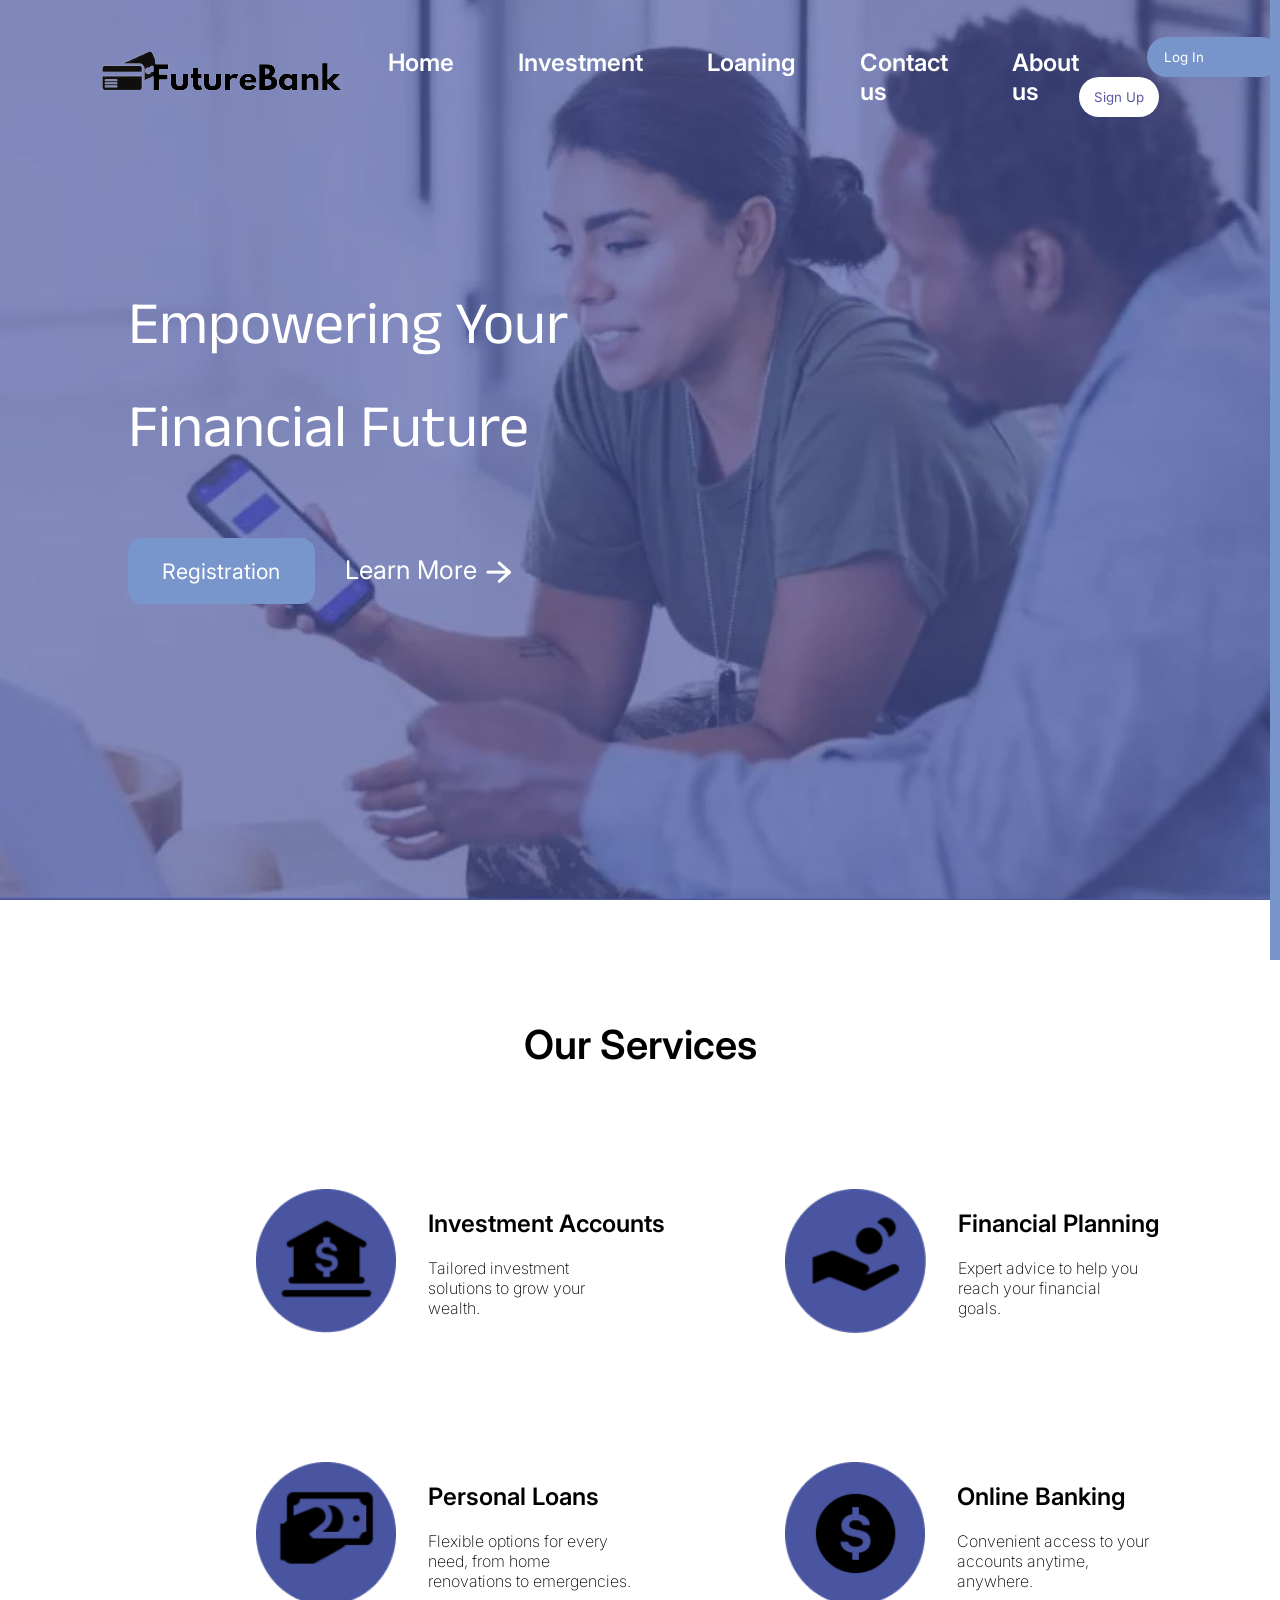
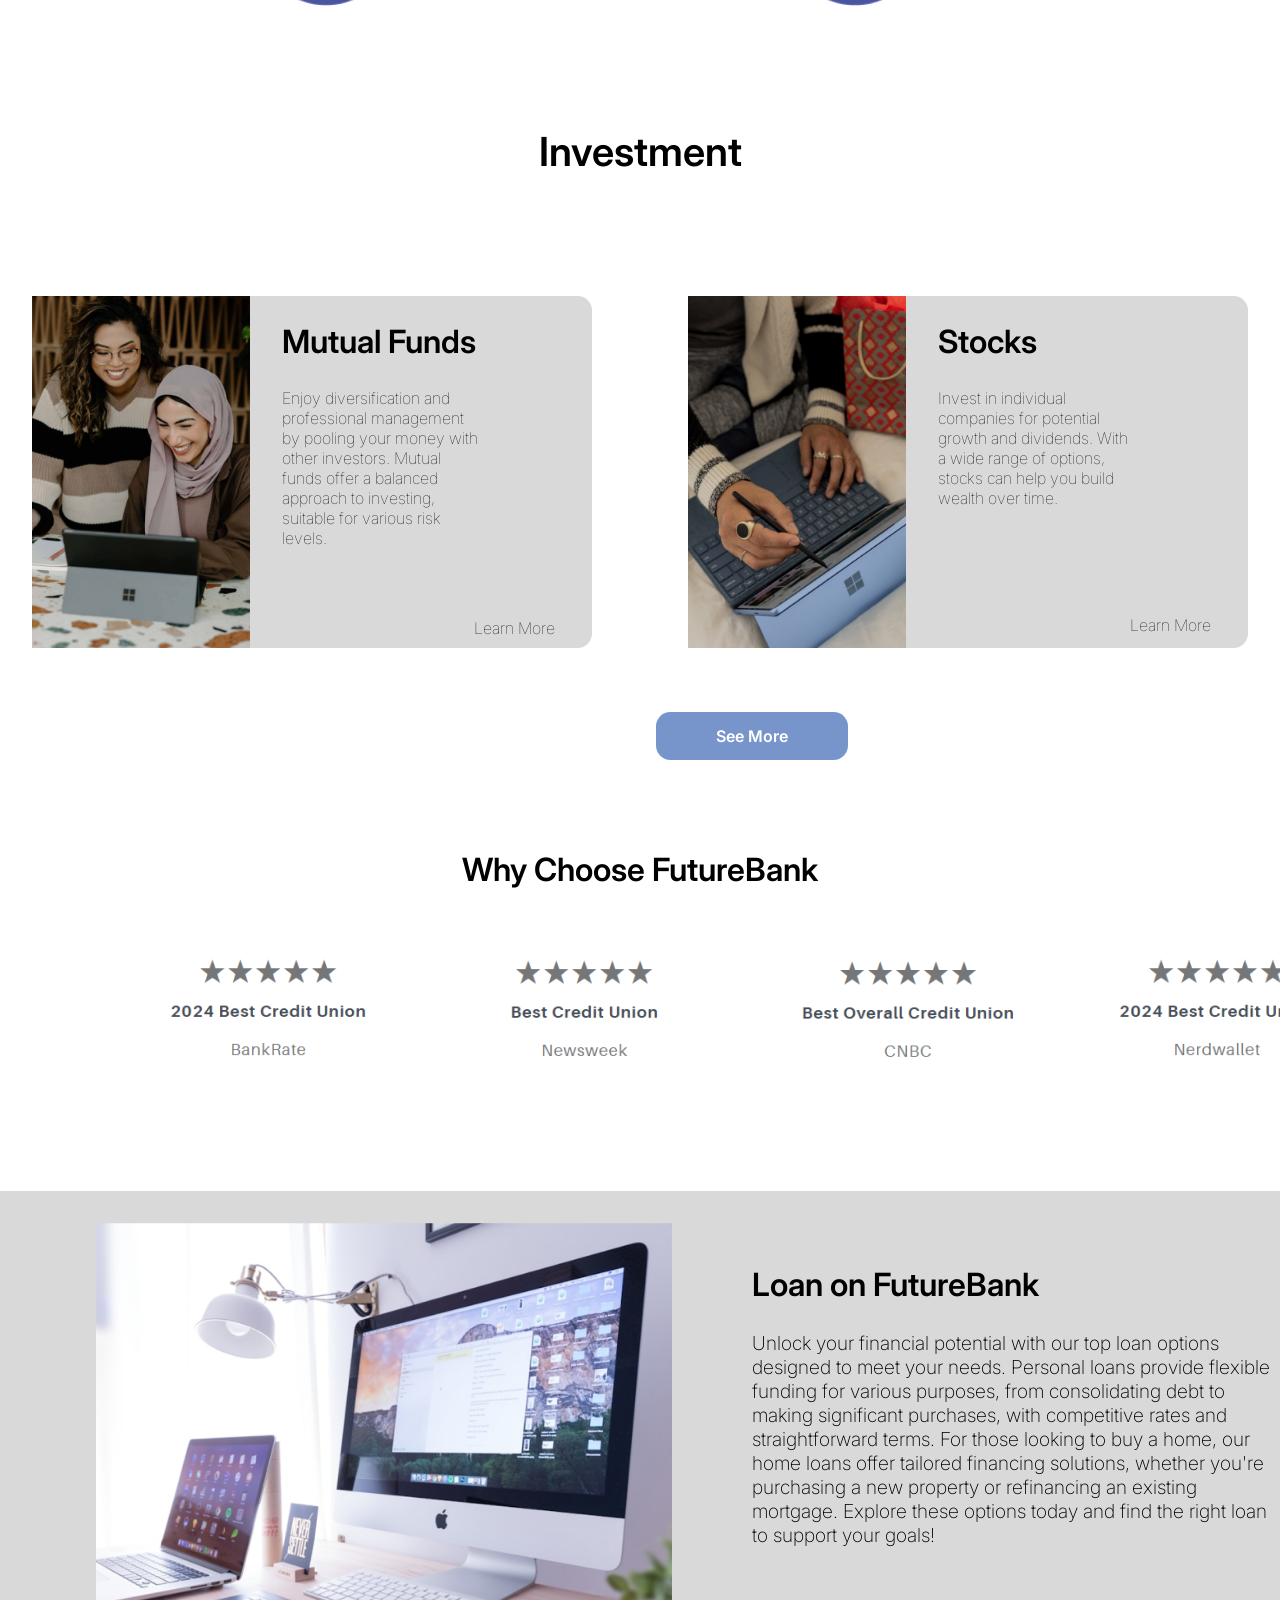
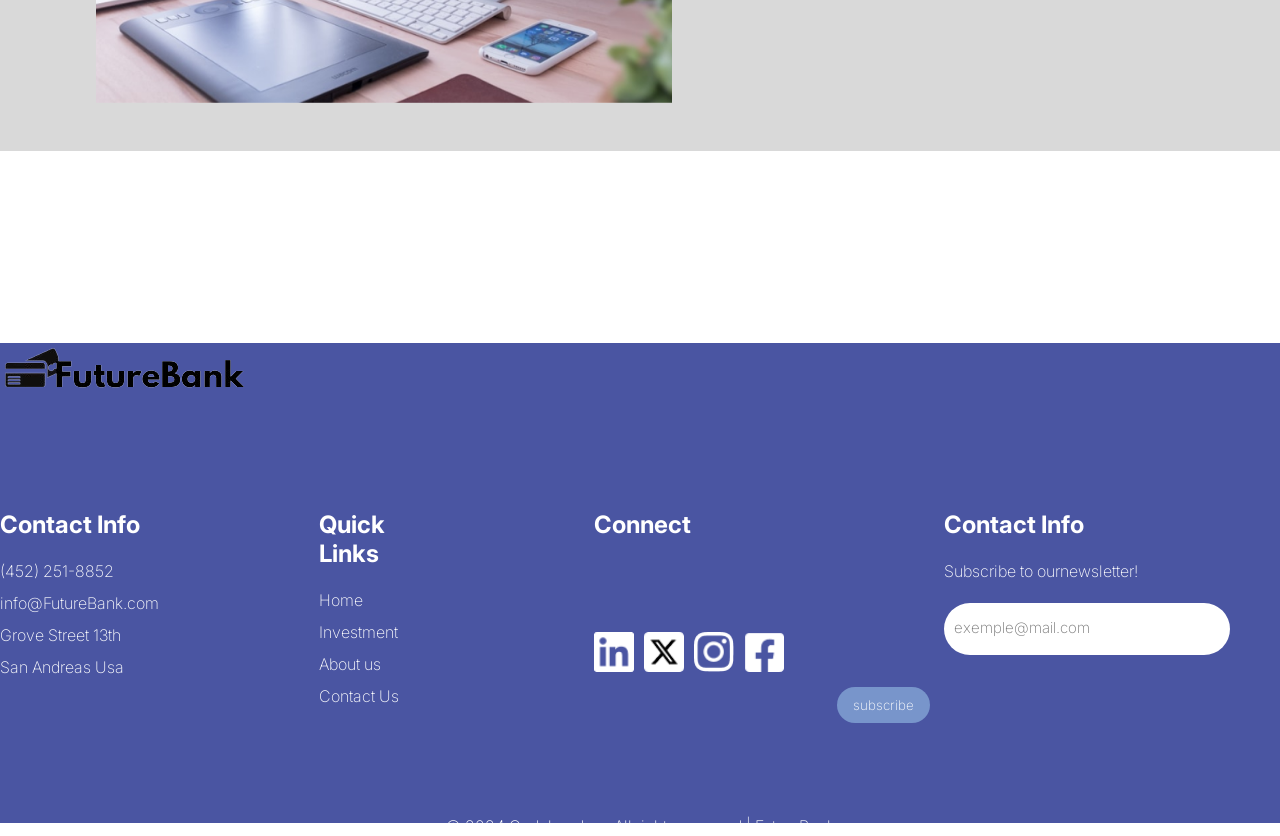
==== commit 745aa10a: "AddsomeUpgrades" ====
--- a/index.html
+++ b/index.html
@@ -20,13 +20,13 @@
         <div id="mySidenav" class="sidenav">
           <a id="closeBtn" href="#" class="close">×</a>
           <ul>
-            <li><a style="margin-top: 60px;" href="">Home</a></li>
-            <li><a href="">Investment</a></li>
-            <li><a href="">Loaning</a></li>
-            <li><a href="">Contact us</a></li>
-            <li><a href="">About us</a></li>
-            <li><a href="">Log in</a></li>
-            <li><a href="">Sign Up</a></li>
+            <li><a href="../index.html">Home</a></li>
+                    <li><a href="../html/projects.html">Investment</a></li>
+                    <li><a href="../html/loan.html">Loaning</a></li>
+                    <li><a href="../html/contact.html">Contact us</a></li>
+                    <li><a href="../html/about.html">About us</a></li>
+                    <li><a href="../html/login.html">Log in</a></li>
+                    <li><a href="../html/registration.html">Sing Up</a></li>
           </ul>
         </div>
     
@@ -45,11 +45,11 @@
             
 
             <ul>
-                <li><a href="">Home</a></li>
-                <li><a href="">Investment</a></li>
-                <li><a href="">Loans</a></li>
-                <li><a href="../html/contact.html">Contact us</a></li>
-                <li><a href="">About us</a></li>
+              <li><a href="../index.html">Home</a></li>
+              <li><a href="../html/projects.html">Investment</a></li>
+              <li><a href="../html/loan.html">Loaning</a></li>
+              <li><a href="../html/contact.html">Contact us</a></li>
+              <li><a href="../html/about.html">About us</a></li>
             </ul>
             <div class="logsign">
             <button><a href="../html/login.html">Log In</a></button>
--- a/css/home.css
+++ b/css/home.css
@@ -410,6 +410,7 @@
     height: 30rem;
     background-color: #4A55A2;
 }
+
 /* .logo{
     margin-left: 2rem;
     margin-top: 2rem;
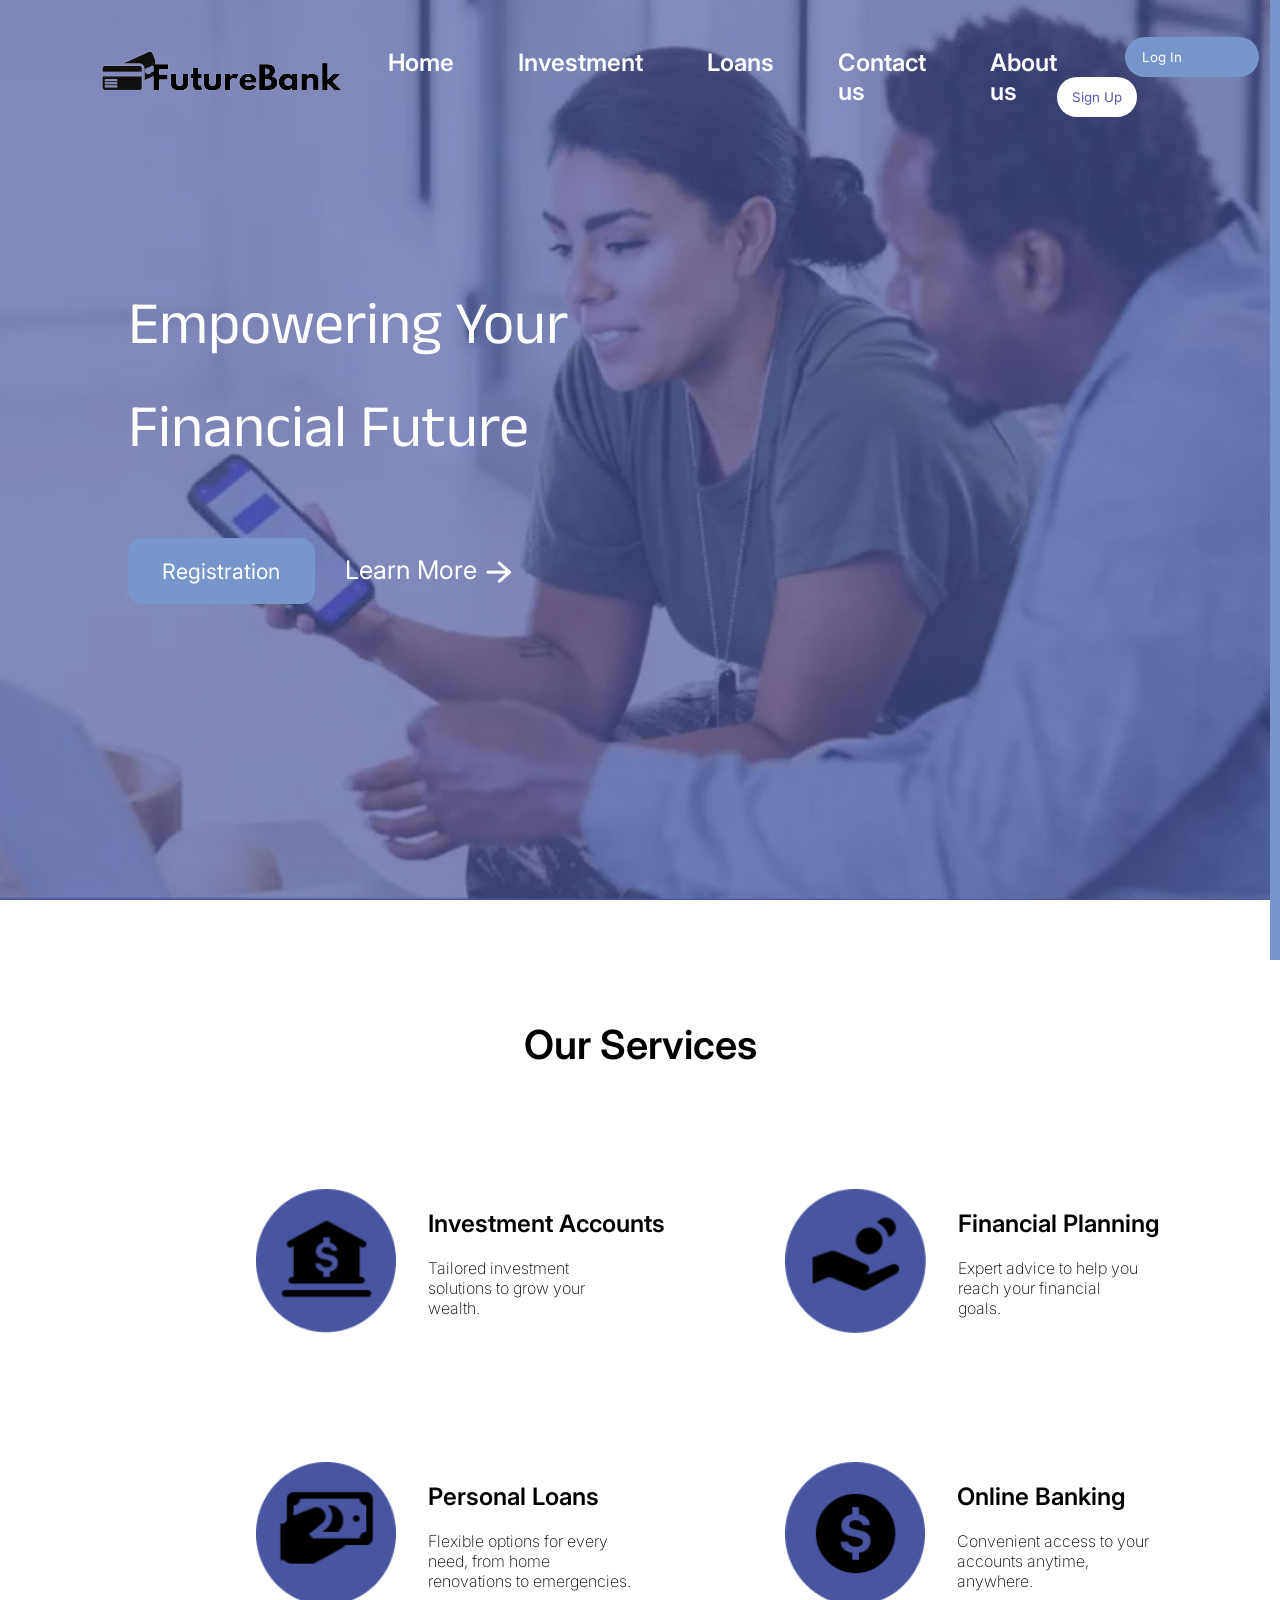
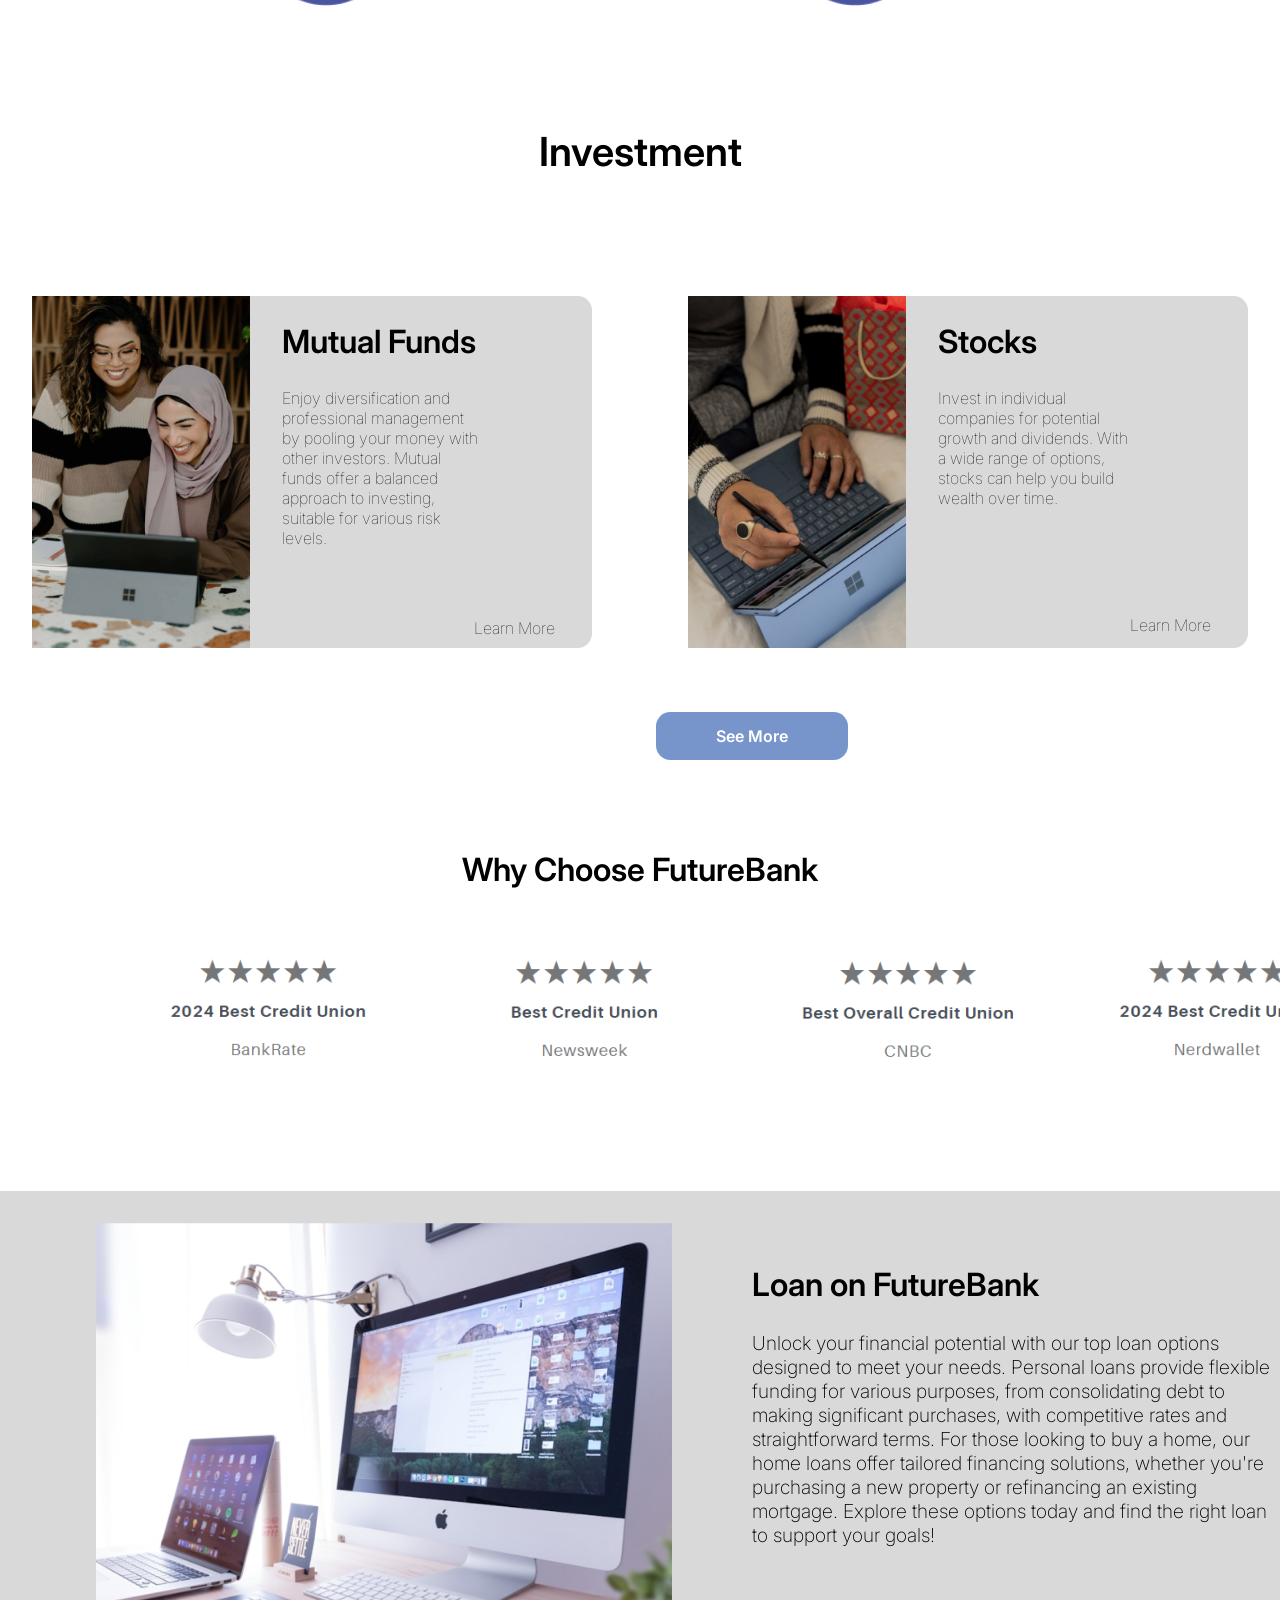
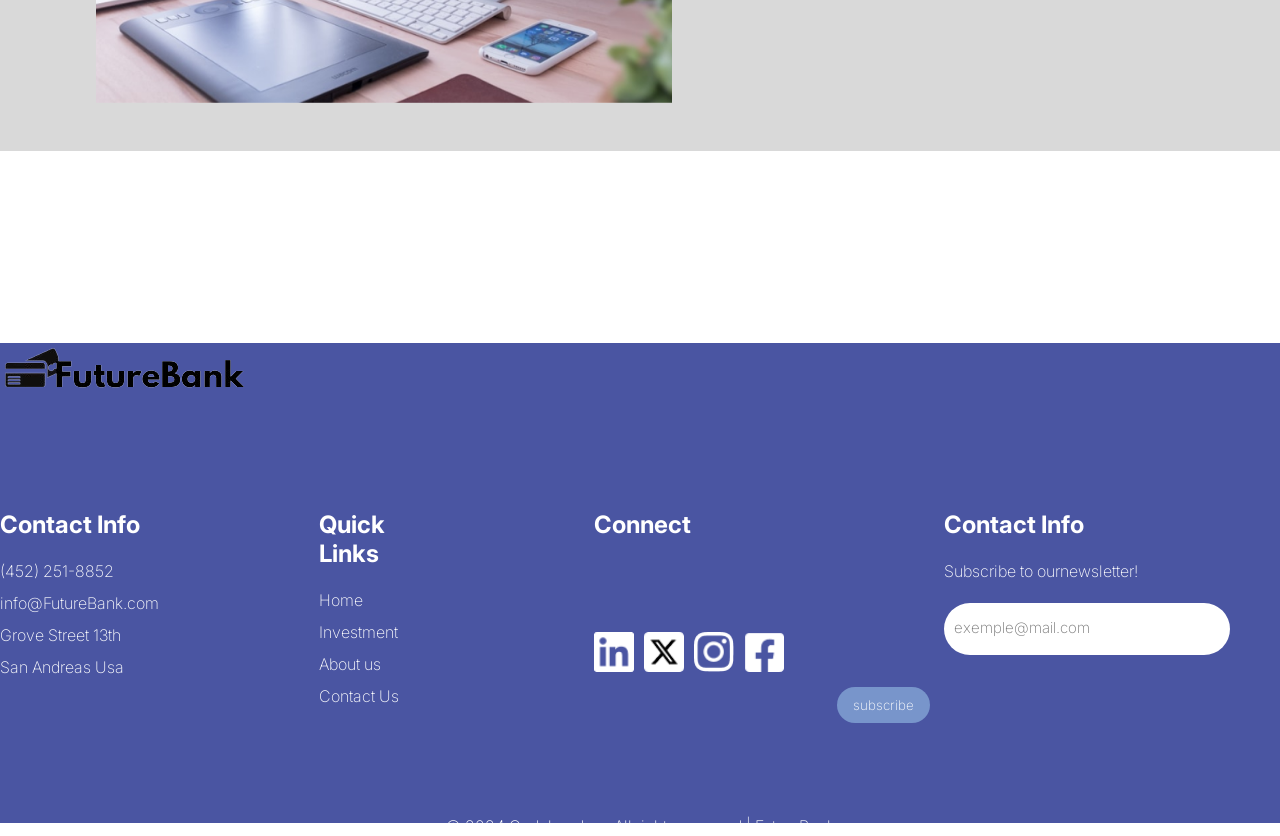
==== commit dcd0ebb0: "add footer to contact" ====
--- a/index.html
+++ b/index.html
@@ -20,13 +20,13 @@
         <div id="mySidenav" class="sidenav">
           <a id="closeBtn" href="#" class="close">×</a>
           <ul>
-            <li><a href="../index.html">Home</a></li>
-                    <li><a href="../html/projects.html">Investment</a></li>
-                    <li><a href="../html/loan.html">Loaning</a></li>
-                    <li><a href="../html/contact.html">Contact us</a></li>
-                    <li><a href="../html/about.html">About us</a></li>
-                    <li><a href="../html/login.html">Log in</a></li>
-                    <li><a href="../html/registration.html">Sing Up</a></li>
+            <li><a style="margin-top: 60px;" href="">Home</a></li>
+            <li><a href="">Investment</a></li>
+            <li><a href="">Loaning</a></li>
+            <li><a href="">Contact us</a></li>
+            <li><a href="">About us</a></li>
+            <li><a href="">Log in</a></li>
+            <li><a href="">Sign Up</a></li>
           </ul>
         </div>
     
@@ -45,11 +45,11 @@
             
 
             <ul>
-              <li><a href="../index.html">Home</a></li>
-              <li><a href="../html/projects.html">Investment</a></li>
-              <li><a href="../html/loan.html">Loaning</a></li>
-              <li><a href="../html/contact.html">Contact us</a></li>
-              <li><a href="../html/about.html">About us</a></li>
+                <li><a href="../index.html">Home</a></li>
+                <li><a href="">Investment</a></li>
+                <li><a href="">Loans</a></li>
+                <li><a href="../html/contact.html">Contact us</a></li>
+                <li><a href="">About us</a></li>
             </ul>
             <div class="logsign">
             <button><a href="../html/login.html">Log In</a></button>
--- a/css/home.css
+++ b/css/home.css
@@ -410,7 +410,6 @@
     height: 30rem;
     background-color: #4A55A2;
 }
-
 /* .logo{
     margin-left: 2rem;
     margin-top: 2rem;
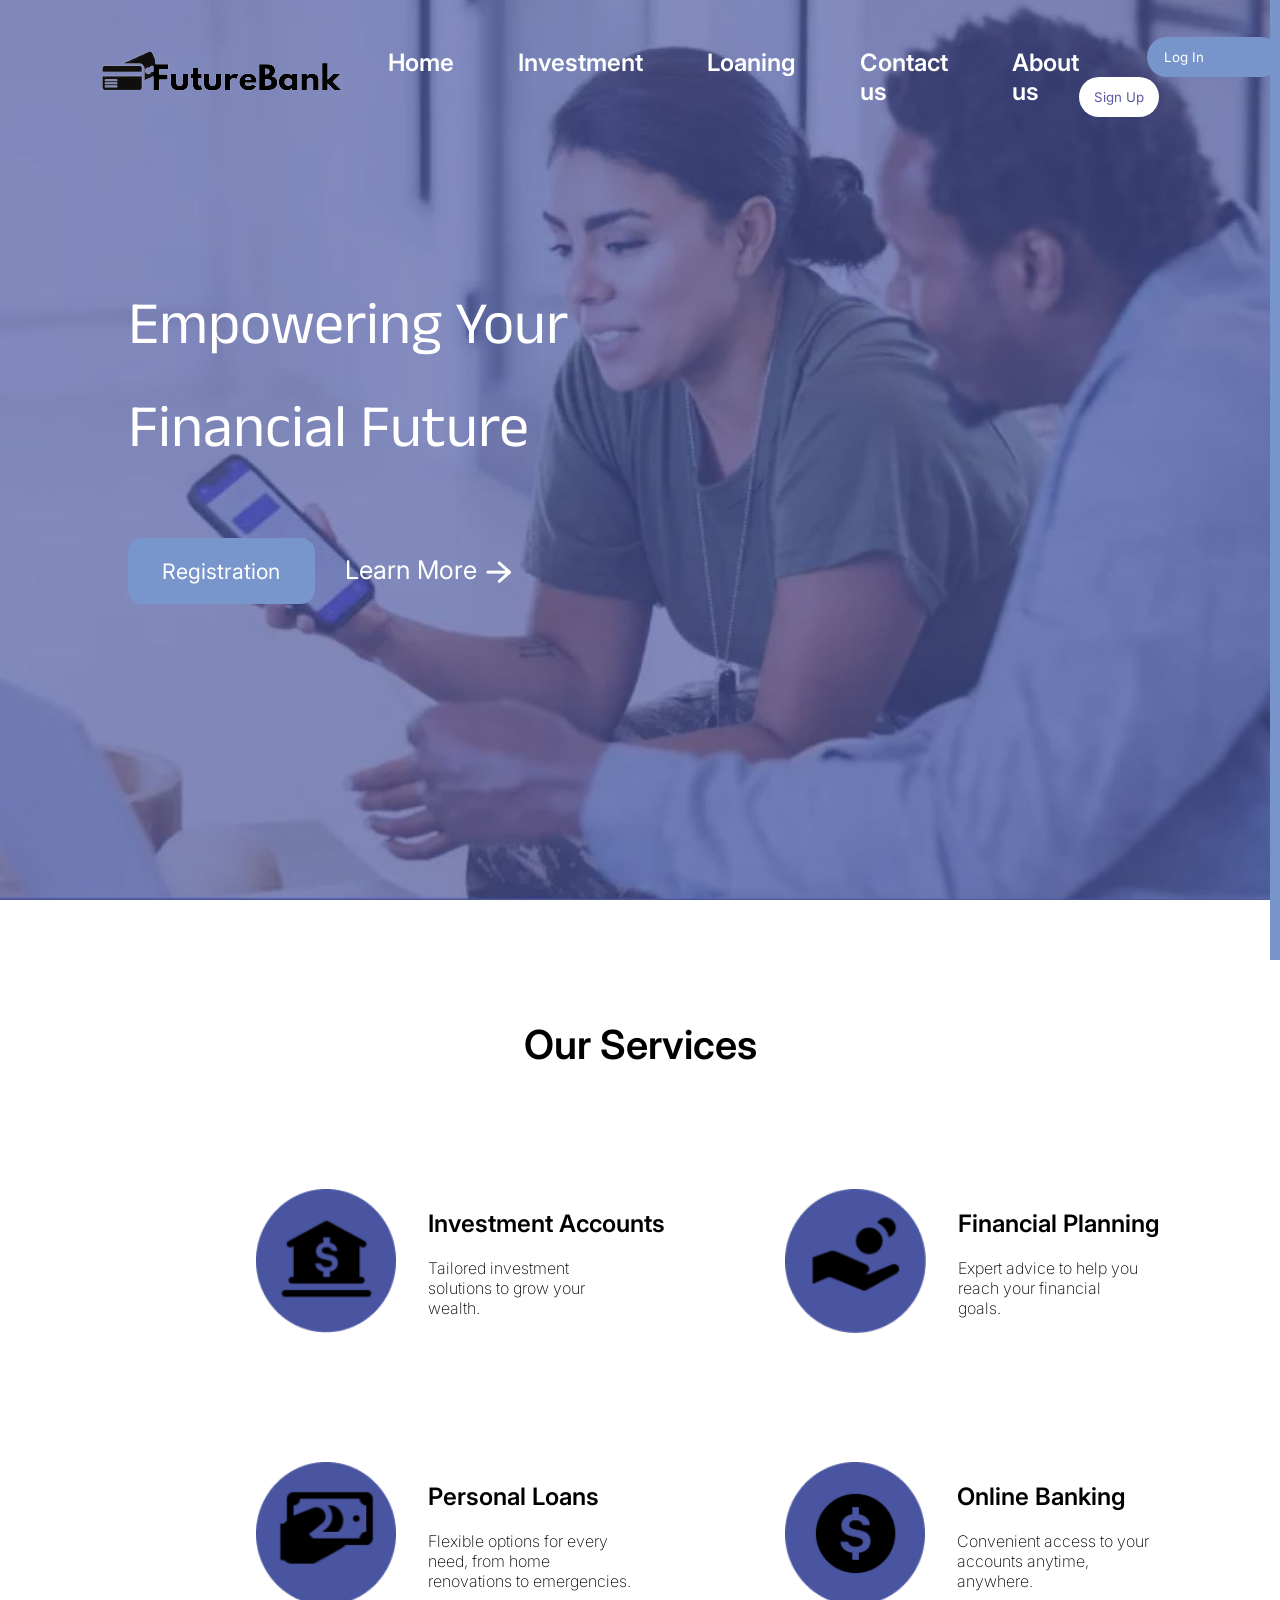
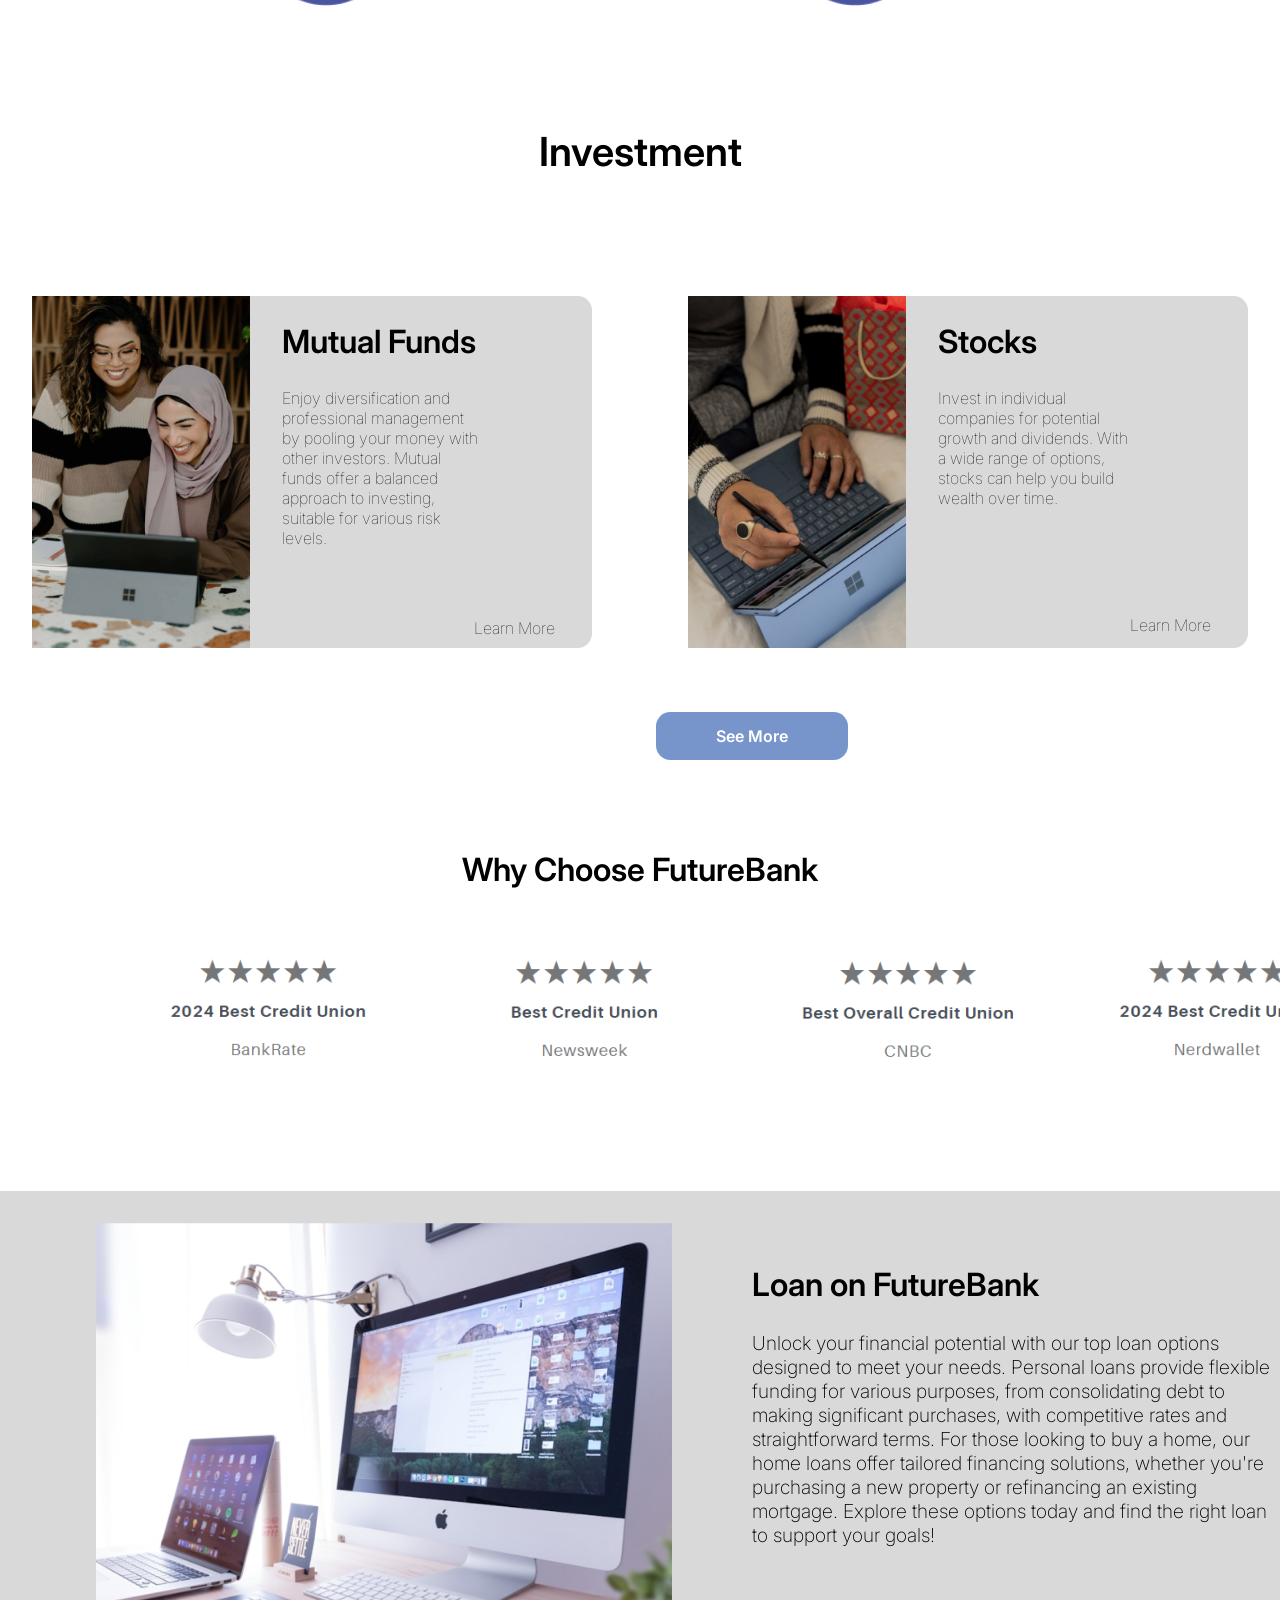
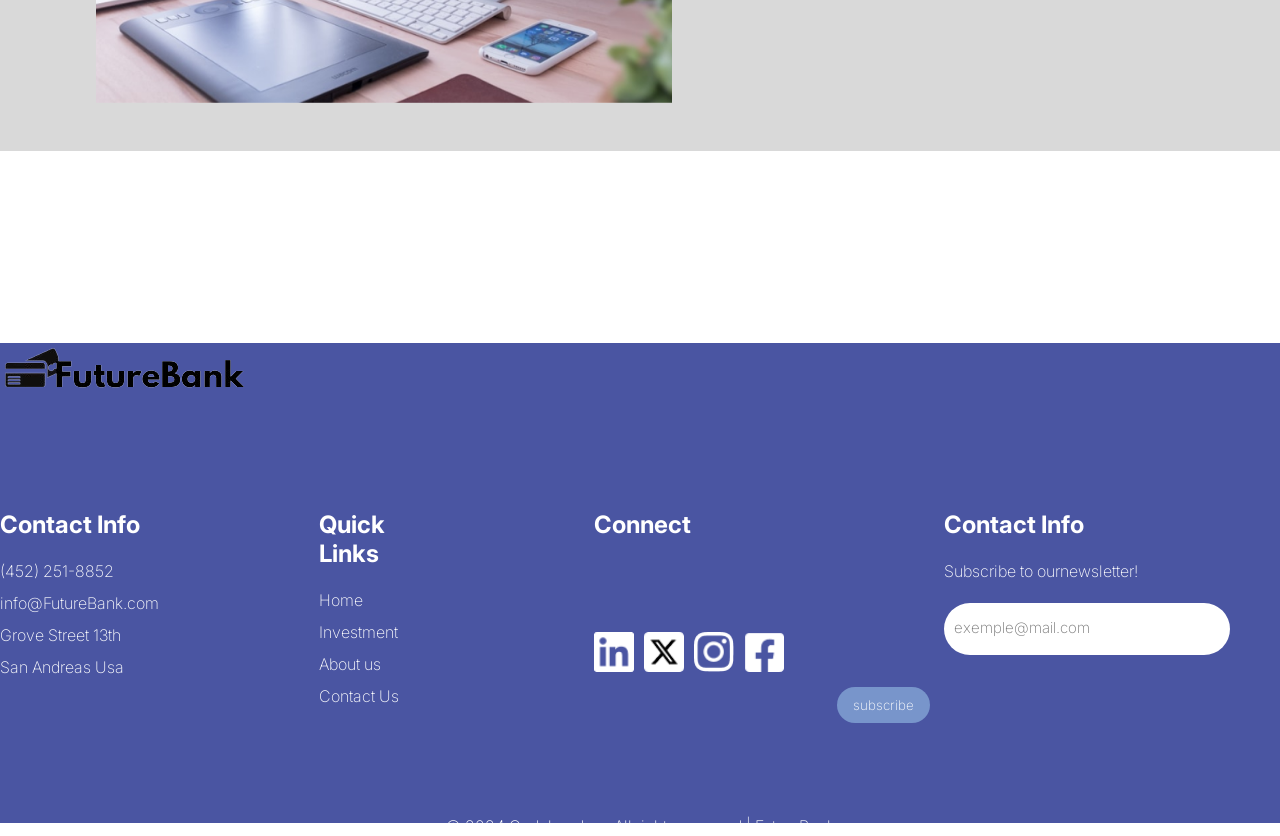
==== commit 8567d95f: "Investment Update" ====
--- a/index.html
+++ b/index.html
@@ -20,13 +20,13 @@
         <div id="mySidenav" class="sidenav">
           <a id="closeBtn" href="#" class="close">×</a>
           <ul>
-            <li><a style="margin-top: 60px;" href="">Home</a></li>
-            <li><a href="">Investment</a></li>
-            <li><a href="">Loaning</a></li>
-            <li><a href="">Contact us</a></li>
-            <li><a href="">About us</a></li>
-            <li><a href="">Log in</a></li>
-            <li><a href="">Sign Up</a></li>
+            <li><a href="../index.html">Home</a></li>
+                    <li><a href="../html/projects.html">Investment</a></li>
+                    <li><a href="../html/loan.html">Loaning</a></li>
+                    <li><a href="../html/contact.html">Contact us</a></li>
+                    <li><a href="../html/about.html">About us</a></li>
+                    <li><a href="../html/login.html">Log in</a></li>
+                    <li><a href="../html/registration.html">Sing Up</a></li>
           </ul>
         </div>
     
@@ -45,11 +45,11 @@
             
 
             <ul>
-                <li><a href="../index.html">Home</a></li>
-                <li><a href="">Investment</a></li>
-                <li><a href="">Loans</a></li>
-                <li><a href="../html/contact.html">Contact us</a></li>
-                <li><a href="">About us</a></li>
+              <li><a href="../index.html">Home</a></li>
+              <li><a href="../html/projects.html">Investment</a></li>
+              <li><a href="../html/loan.html">Loaning</a></li>
+              <li><a href="../html/contact.html">Contact us</a></li>
+              <li><a href="../html/about.html">About us</a></li>
             </ul>
             <div class="logsign">
             <button><a href="../html/login.html">Log In</a></button>
@@ -66,7 +66,7 @@
         <h2 id="hometext">Empowering <br>Your Financial <br> Future</h2>
         <div class="Home-inputs">
             <button><a href="../html/registration.html">Registration</a></button>
-            <a href="">Learn More<img src="../HomeImg/Vector.png" alt="Flesh"></a>
+            <a href="../html/about.html">Learn More<img src="../HomeImg/Vector.png" alt="Flesh"></a>
         </div>
 
     </section>
